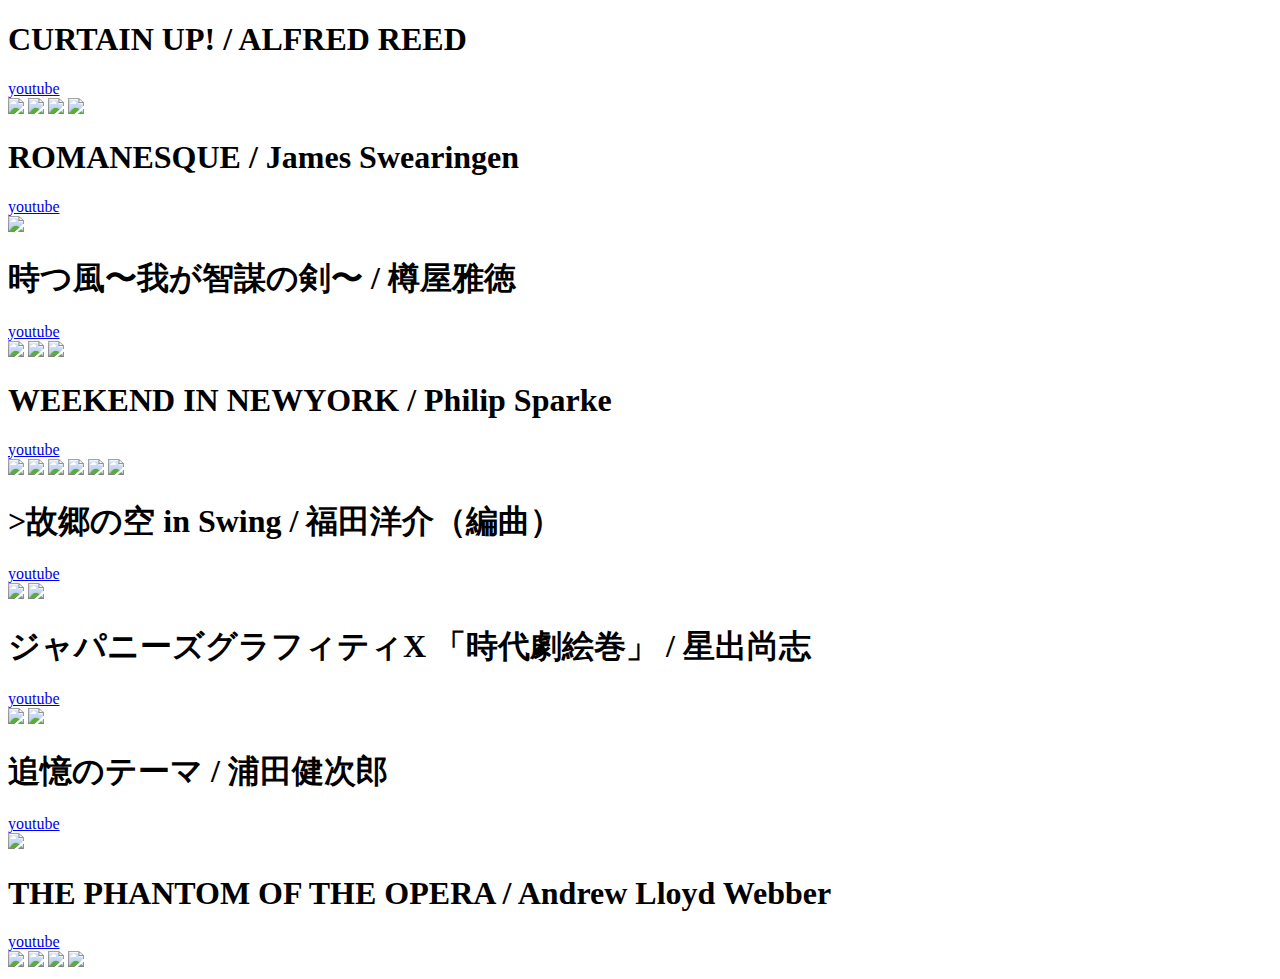
==== gakufu/gakufu.html @ e35a8d09 "add : html" ====
<!DOCTYPE html>
<html lang="ja">
<head>
    <meta charset="UTF-8">
    <meta http-equiv="X-UA-Compatible" content="IE=edge">
    <meta name="viewport" content="width=device-width, initial-scale=1.0">
    <title>Document</title>
</head>
<body>
    <div class="content">
        <h1>CURTAIN UP! / ALFRED REED</h1>
        <!-- リンクを入れる -->
        <a href="https://www.youtube.com/watch?v=FQrAMqXBtGA">youtube</a>
        <div onCopy="return false;">
            <img src="https://drive.google.com/uc?id=1fMuixIQhc3oCkrVFDS8zOlput4MLFPzL" width="80%" oncontextmenu="return false;">
            <img src="https://drive.google.com/uc?id=1yqXPE-e5O2YosrqFthnYWxlCVcW59mmB" width="80%" oncontextmenu="return false;">
            <img src="https://drive.google.com/uc?id=1bAl0zWrVTGJfRDHc6N1pmRGssi-4cyIB" width="80%" oncontextmenu="return false;">
            <img src="https://drive.google.com/uc?id=1ahUhS1D8Nwv_jUqTuh_Ikht9MrFdZVSP" width="80%" oncontextmenu="return false;">
        </div>
    </div>
    <div class="content">
        <h1>ROMANESQUE / James Swearingen</h1>
        <!-- リンクを入れる -->
        <a href="https://www.youtube.com/watch?v=Mh6Hmmg-EDs">youtube</a>
        <div onCopy="return false;">
            <img src="https://drive.google.com/uc?id=16KLLSF23gZalEuLO8z5ylhNjFKp1_0sU" width="80%" oncontextmenu="return false;">
        </div>
    </div>
    <div class="content">
        <h1>時つ風〜我が智謀の剣〜 / 樽屋雅徳</h1>
        <!-- リンクを入れる -->
        <a href="https://www.youtube.com/watch?v=gxVvZxQclL4">youtube</a>
        <div onCopy="return false;">
            <img src="https://drive.google.com/uc?id=1UhEhoKSLDZ9G4Q_QtjzCi2h556hYT8gF" width="80%" oncontextmenu="return false;">
            <img src="https://drive.google.com/uc?id=1f8INbX7M51ZiP43-a7p9mxJc55Ii6Opk" width="80%" oncontextmenu="return false;">
            <img src="https://drive.google.com/uc?id=1fg_lutEpr7DSfiupPd18syM8FJ2nyDus" width="80%" oncontextmenu="return false;">    
        </div>
    </div>
    <div class="content">
        <h1>WEEKEND IN NEWYORK / Philip Sparke</h1>
        <!-- リンクを入れる -->
        <a href="https://www.youtube.com/watch?v=sAbX6uvyVP8">youtube</a>
        <div onCopy="return false;">
            <img src="https://drive.google.com/uc?id=1DUiIjK53BsHUsrpxz59hwswyAn_d7hLz" width="80%" oncontextmenu="return false;">
            <img src="https://drive.google.com/uc?id=1Uj75dctQmpLRXRw2gqJJQdalHQgqs6Su" width="80%" oncontextmenu="return false;">
            <img src="https://drive.google.com/uc?id=1az1O4yftXNLVPbl2yneJ1EQQu1mdPtaE" width="80%" oncontextmenu="return false;">
            <img src="https://drive.google.com/uc?id=1ndgs-KVM3MNxdO08pfaxptFLEYrhJIiG" width="80%" oncontextmenu="return false;">
            <img src="https://drive.google.com/uc?id=1uVWG9xaF_IqhHl9lRO6rM7BunC2Xg636" width="80%" oncontextmenu="return false;">
            <img src="https://drive.google.com/uc?id=1wT9l7cPFsJq5miWefdTC4Rz0qzLaxtgF" width="80%" oncontextmenu="return false;">
        </div>
    </div>
    <div class="content">
        <h1>>故郷の空 in Swing / 福田洋介（編曲）</h1>
        <!-- リンクを入れる -->
        <a href="https://www.youtube.com/watch?v=t1-2rVHHEiQ">youtube</a>
        <div onCopy="return false;">
            <img src="https://drive.google.com/uc?id=1aE12kUer2eGTFeAs7_6rEEzKben-Pagq" width="80%" oncontextmenu="return false;">
            <img src="https://drive.google.com/uc?id=1ufRdqohydSrVodtlnDrrK0Q87hj1MYpl" width="80%" oncontextmenu="return false;">
        </div>
    </div>
    <div class="content">
        <h1>ジャパニーズグラフィティX 「時代劇絵巻」 / 星出尚志</h1>
        <!-- リンクを入れる -->
        <a href="https://www.youtube.com/watch?v=CSgPlagB2Ac">youtube</a>
        <div onCopy="return false;">
            <img src="https://drive.google.com/uc?id=1M0r0OGO2aiQW8RUJNPY8kUgzOOucHagO" width="80%" oncontextmenu="return false;">
            <img src="https://drive.google.com/uc?id=1d_VhxbSYqN14xO77tqrzn4qTboIxbtDD" width="80%" oncontextmenu="return false;">
        </div>
    </div>
    <div class="content">
        <h1>追憶のテーマ / 浦田健次郎</h1>
        <!-- リンクを入れる -->
        <a href="https://www.youtube.com/watch?v=K29zsqy2-k4">youtube</a>
        <div onCopy="return false;">
            <img src="https://drive.google.com/uc?id=1acLB546y-wudMqMUOx5Lo1MF_-264MGC" width="80%" oncontextmenu="return false;">
        </div>
    </div>
    <div class="content">
        <h1>THE PHANTOM OF THE OPERA / Andrew Lloyd Webber</h1>
        <!-- リンクを入れる -->
        <a href="https://www.youtube.com/watch?v=0XY-S-wy0lM">youtube</a>
        <div onCopy="return false;">
            <img src="https://drive.google.com/uc?id=1NOBxzuJgaSny0nYox0T4W2QQ1kpLbcaO" width="80%" oncontextmenu="return false;">
            <img src="https://drive.google.com/uc?id=17qECnqUulwvjWV81SCyGdwOtnOUnZHGa" width="80%" oncontextmenu="return false;">
            <img src="https://drive.google.com/uc?id=1SzeveujKRY9sk0Fr497w54LrtGAKfrt0" width="80%" oncontextmenu="return false;">
            <img src="https://drive.google.com/uc?id=1mrorLAC-sVrZOMDWd8K29QVvdLZIO9ni" width="80%" oncontextmenu="return false;">
        </div>
    </div>
</body>
</html>
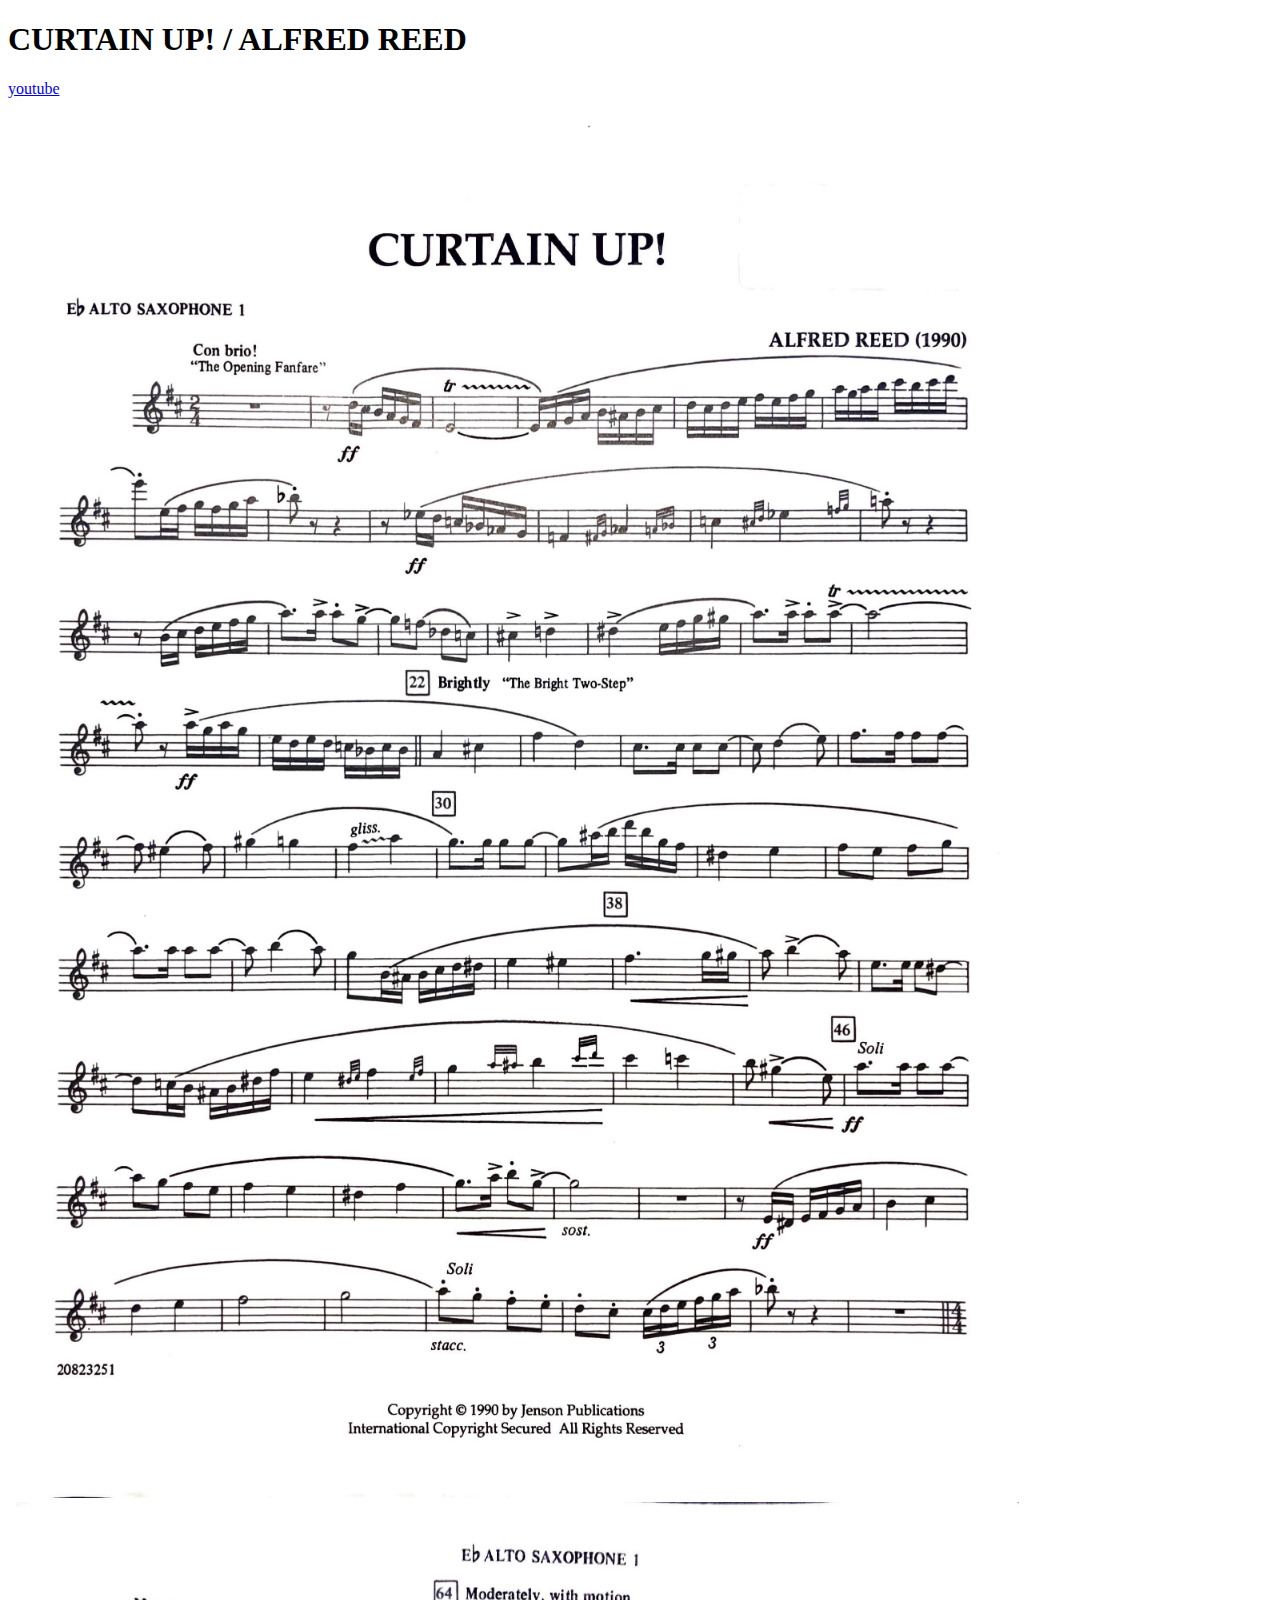
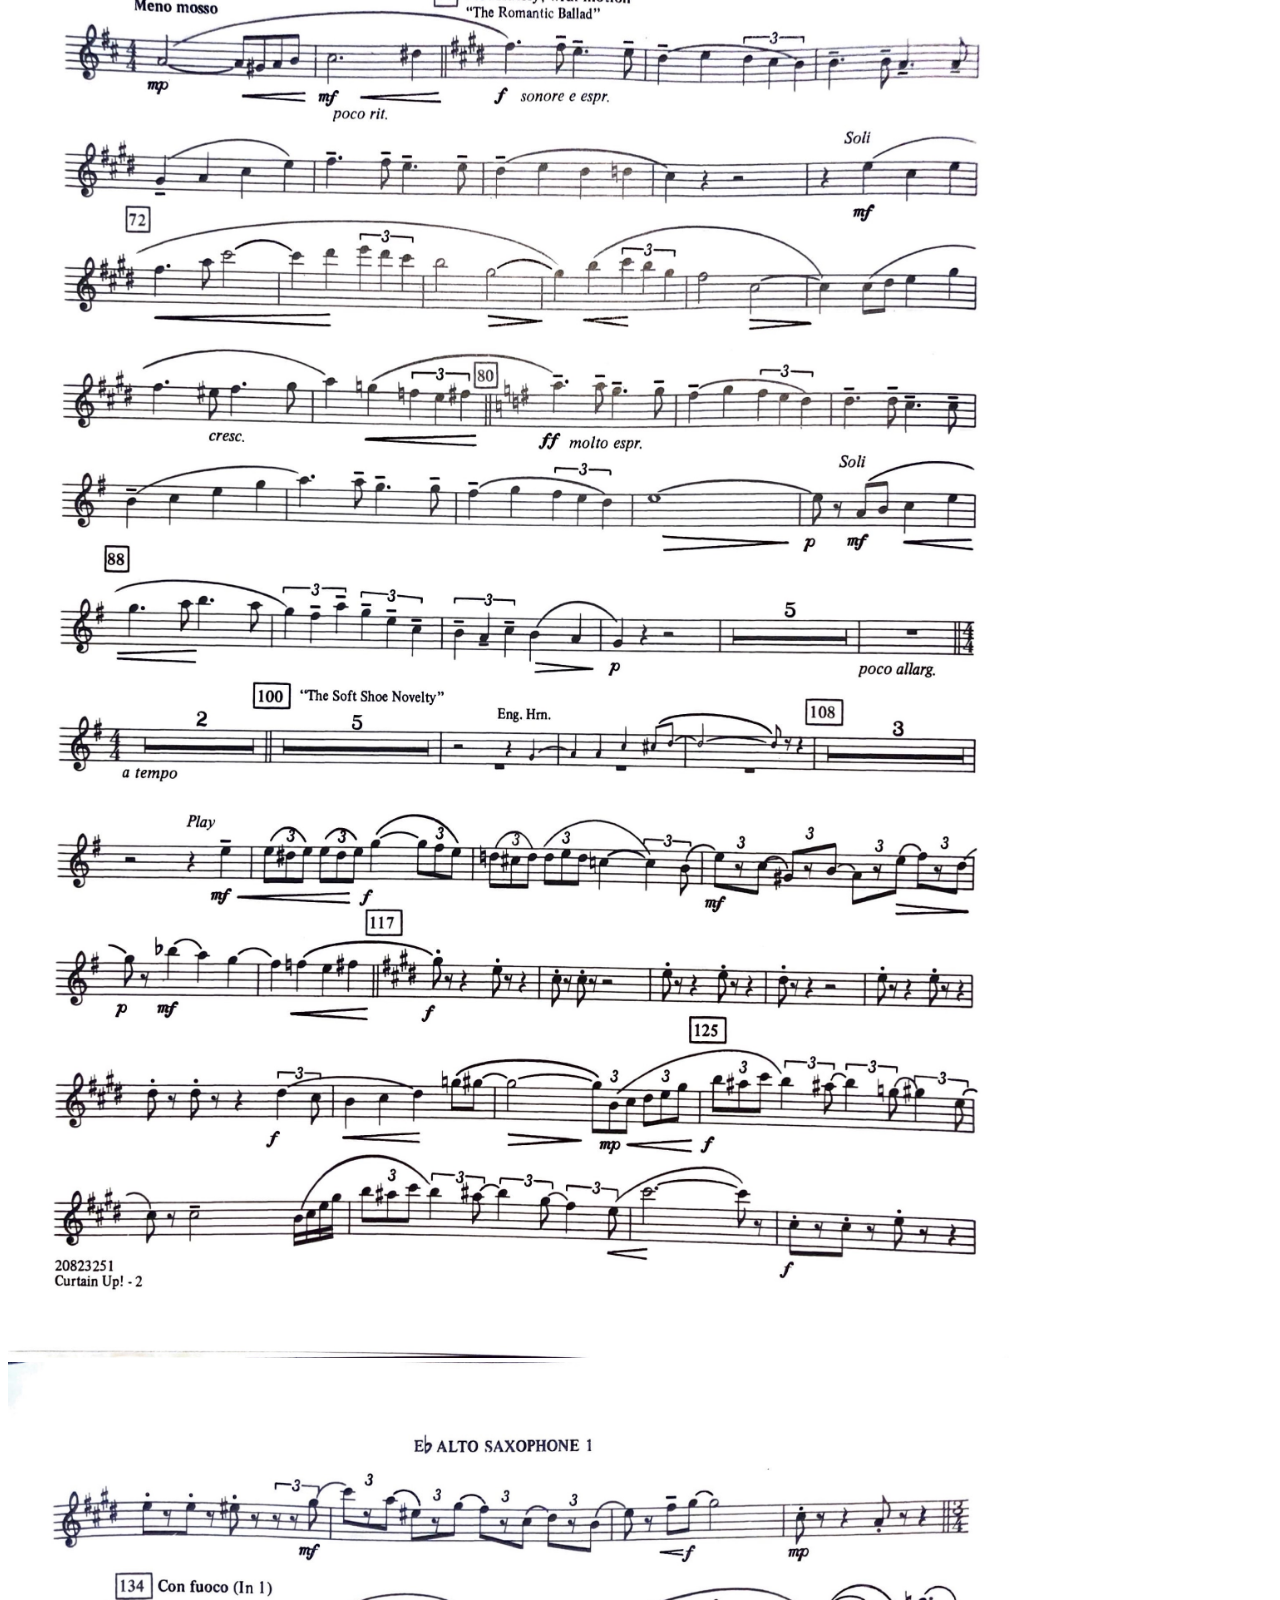
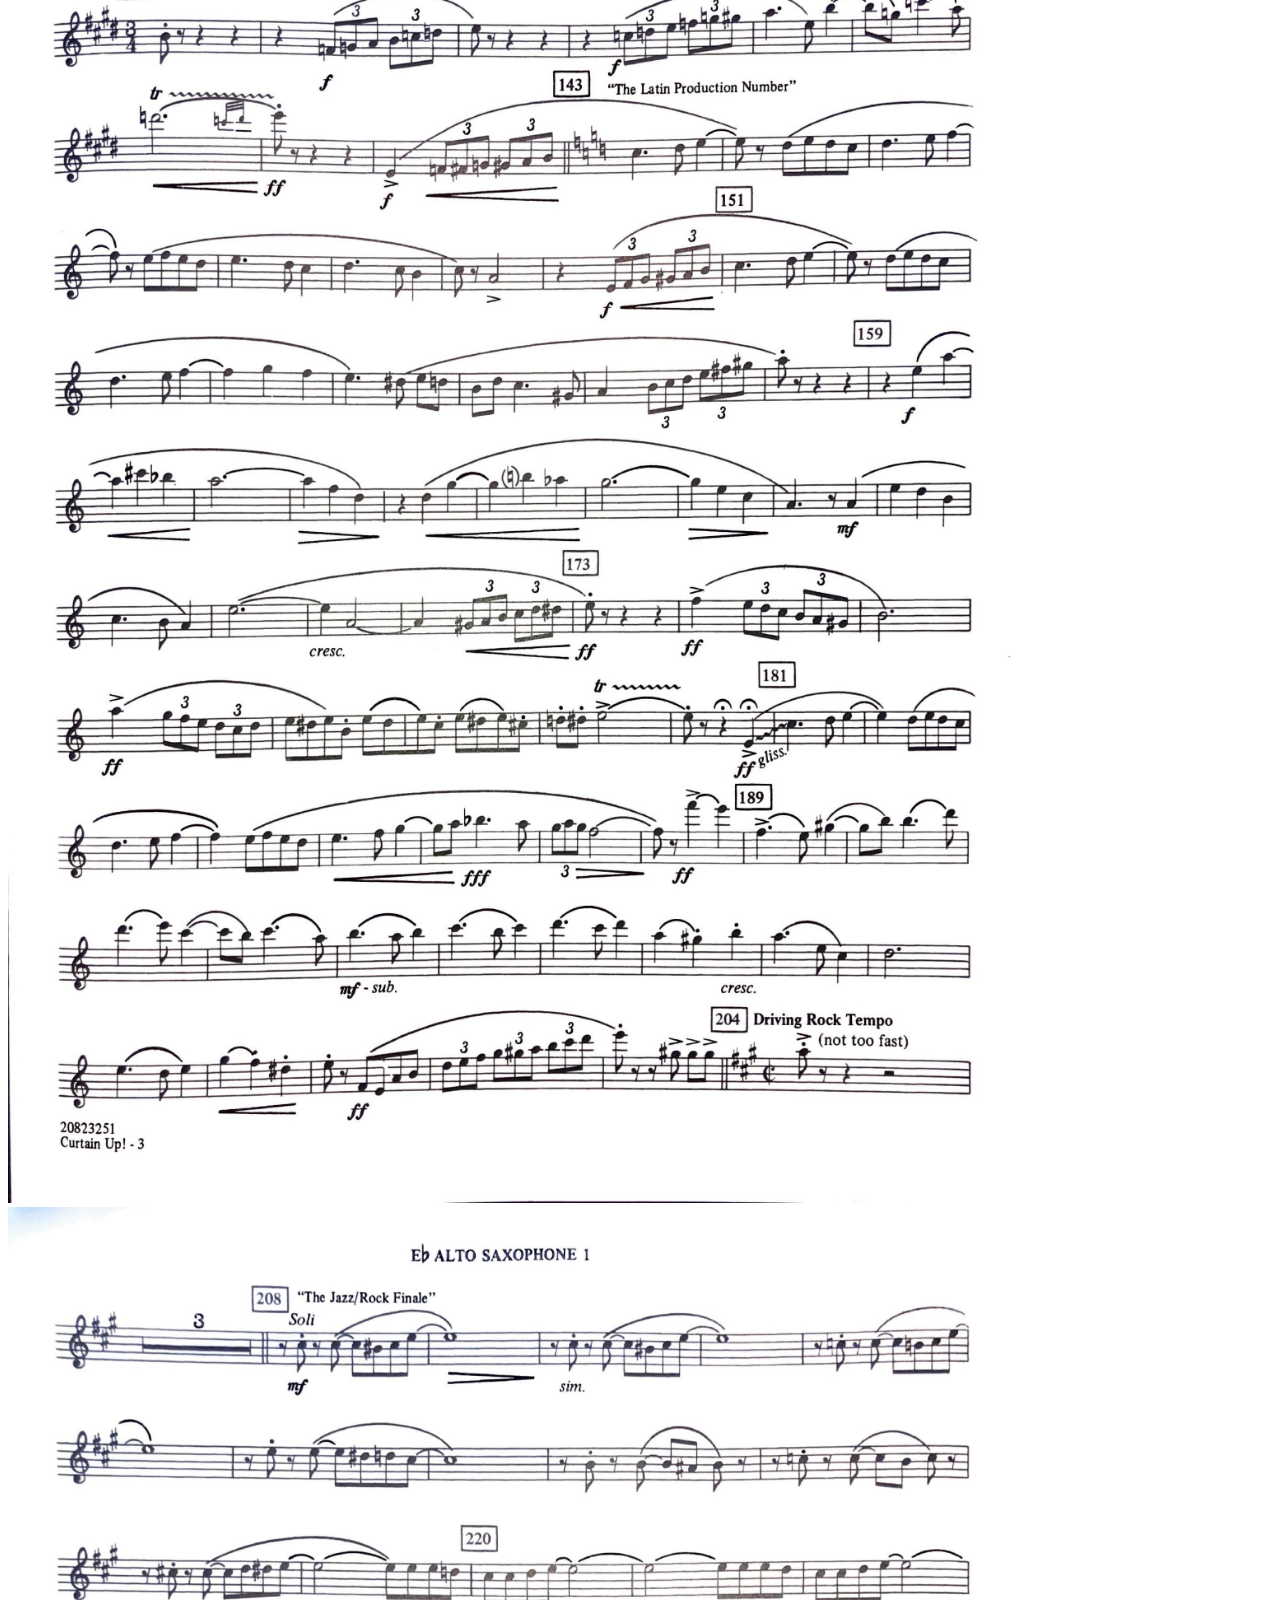
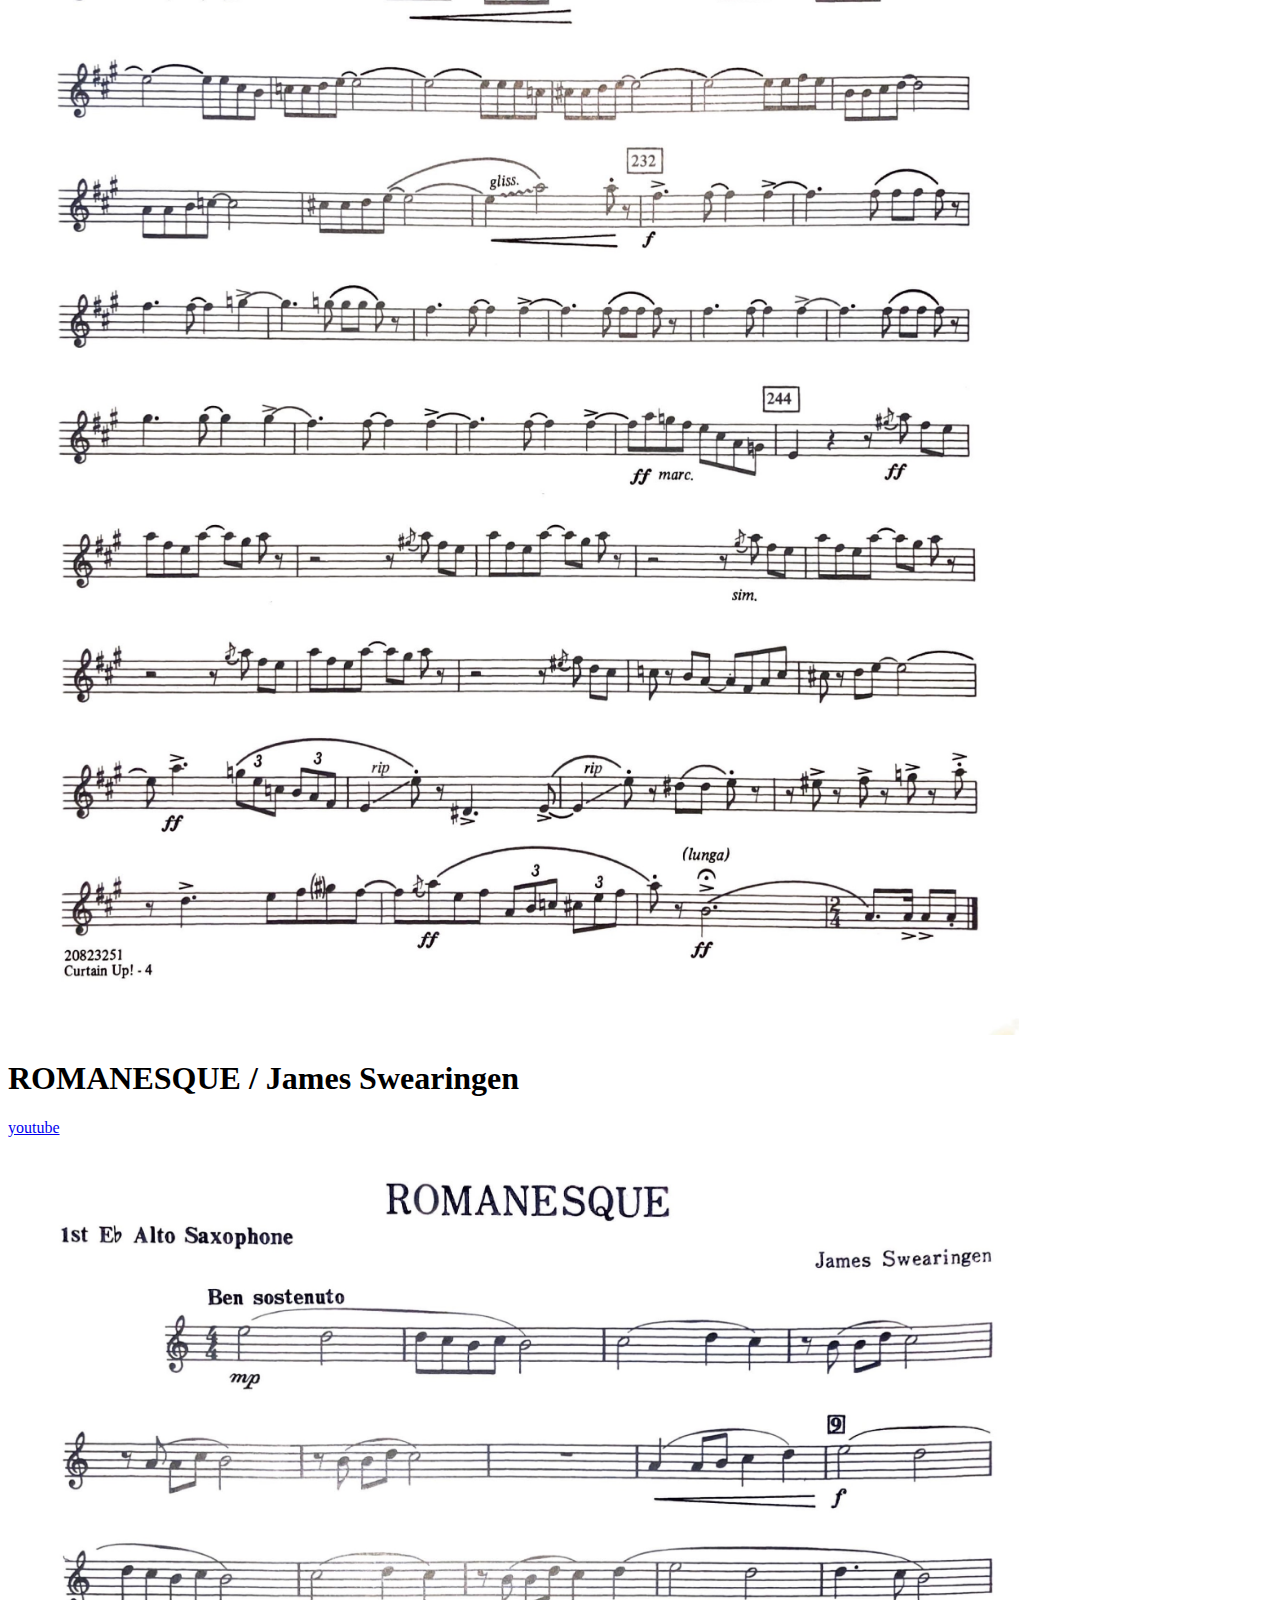
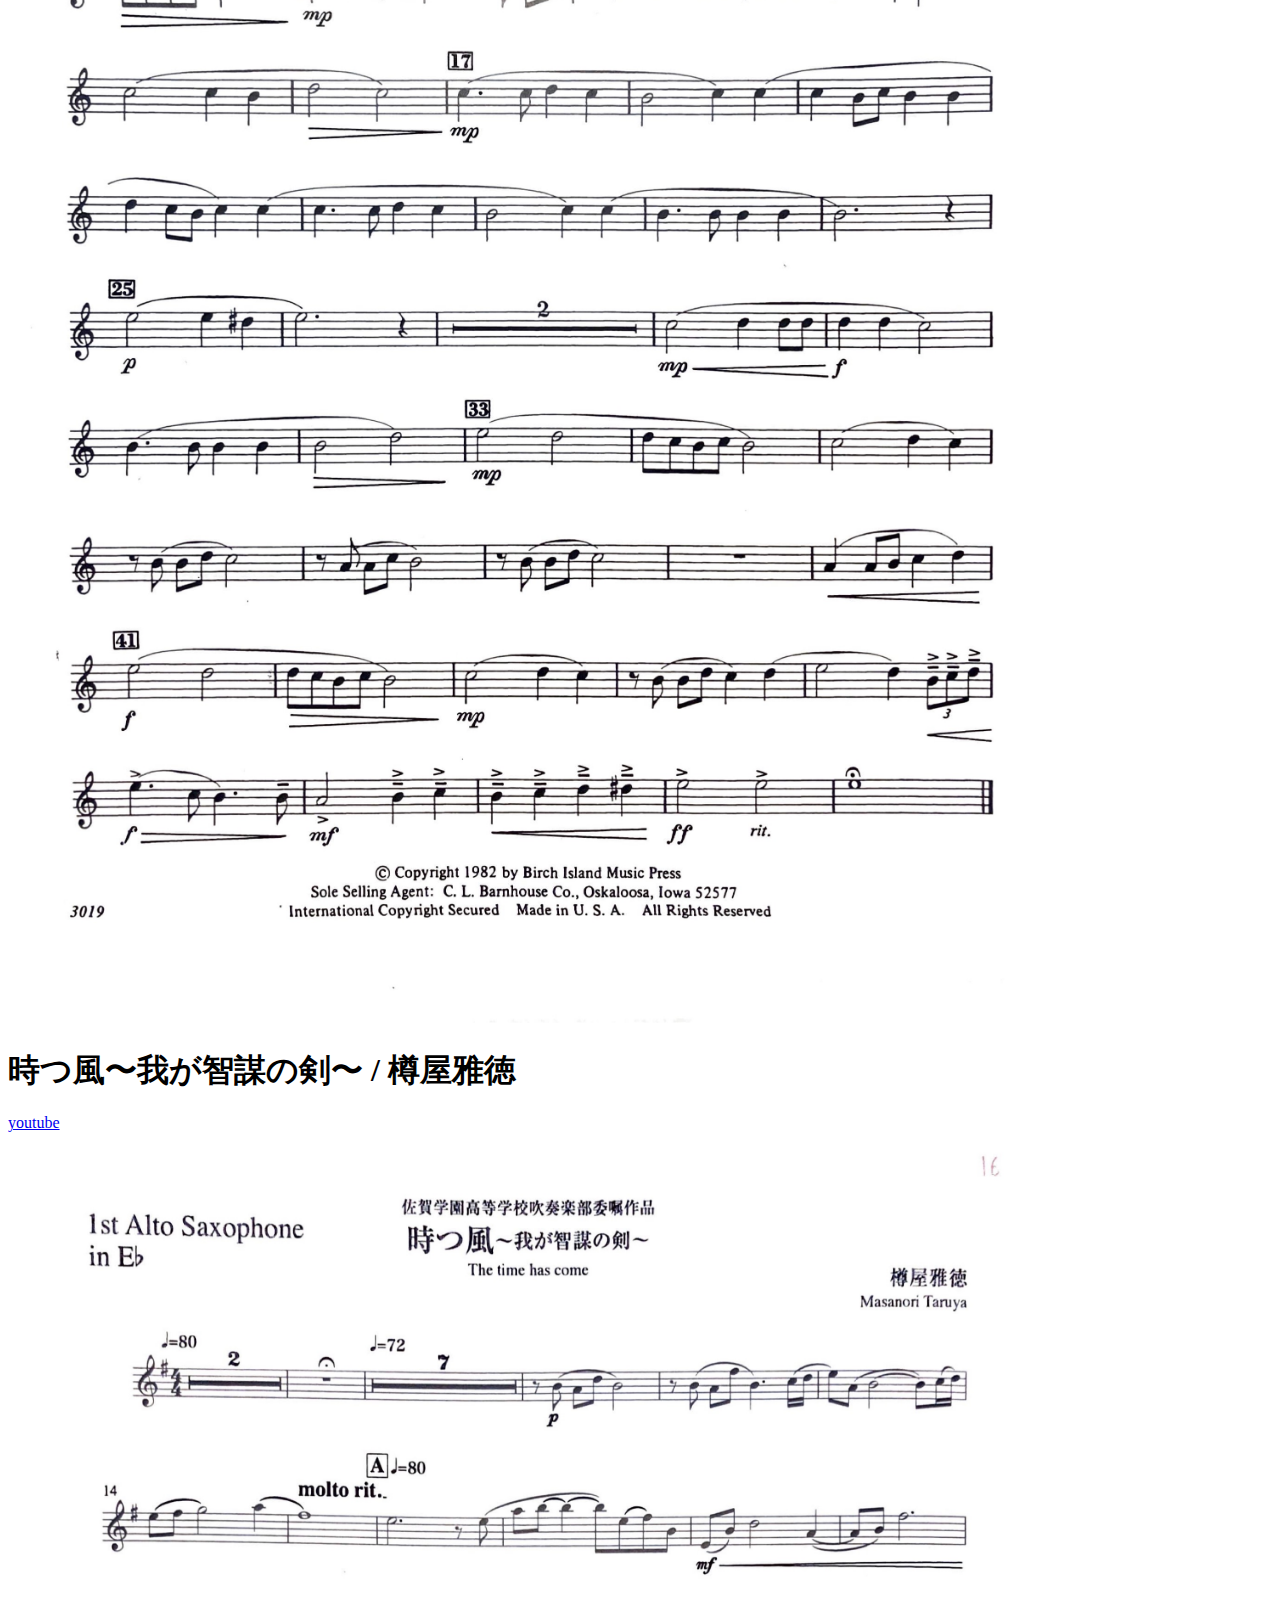
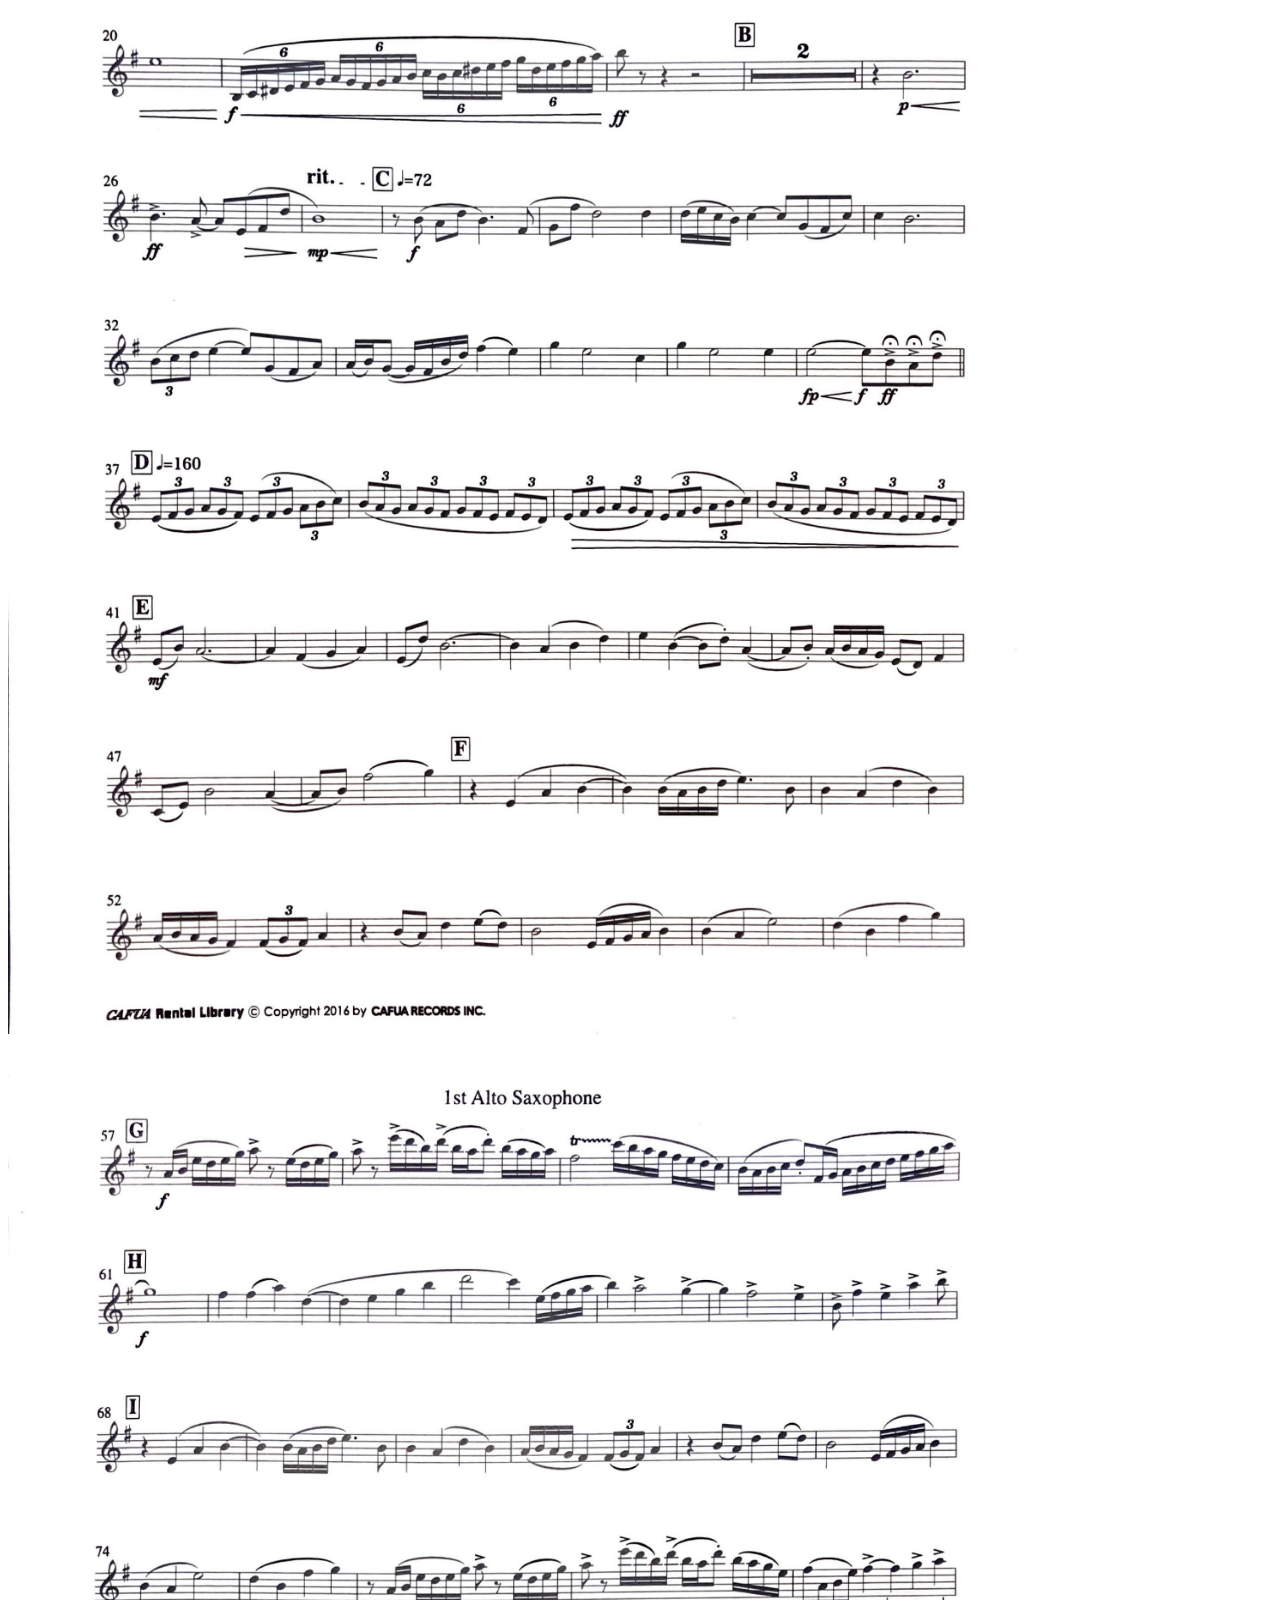
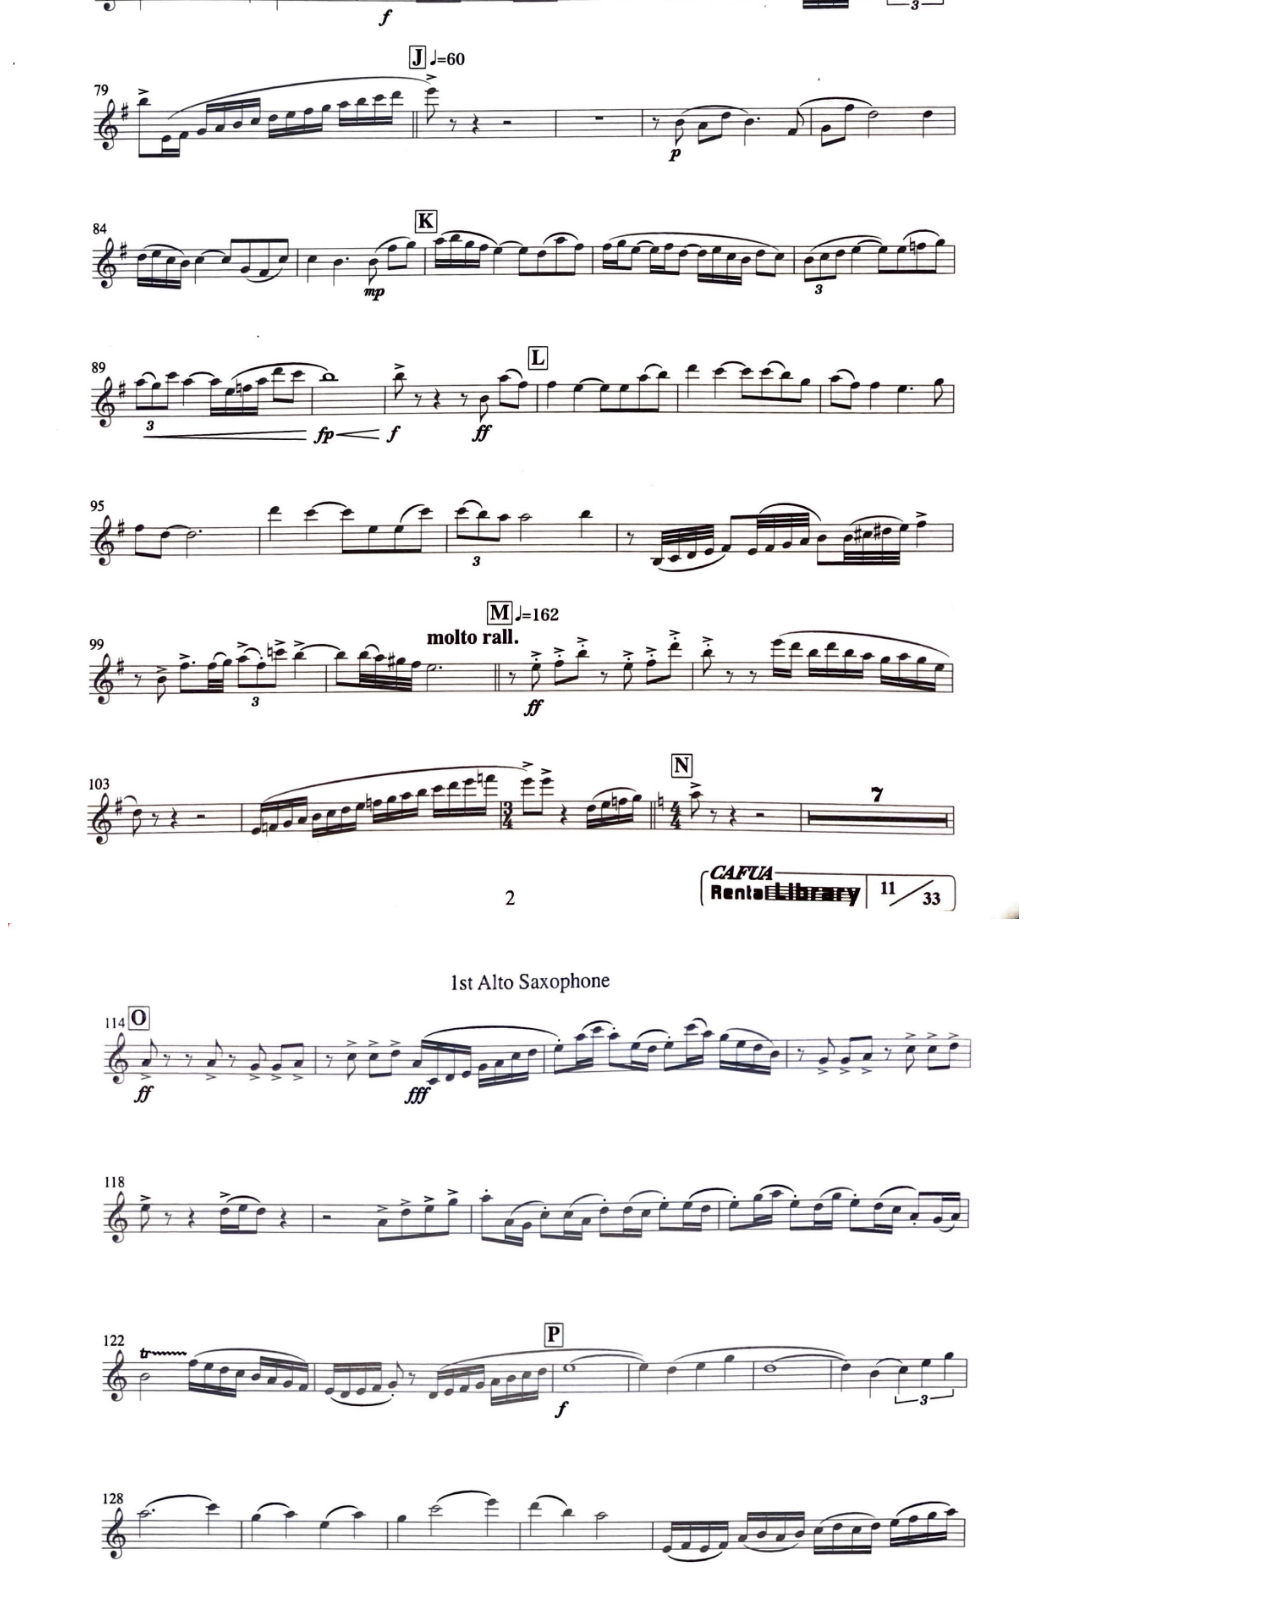
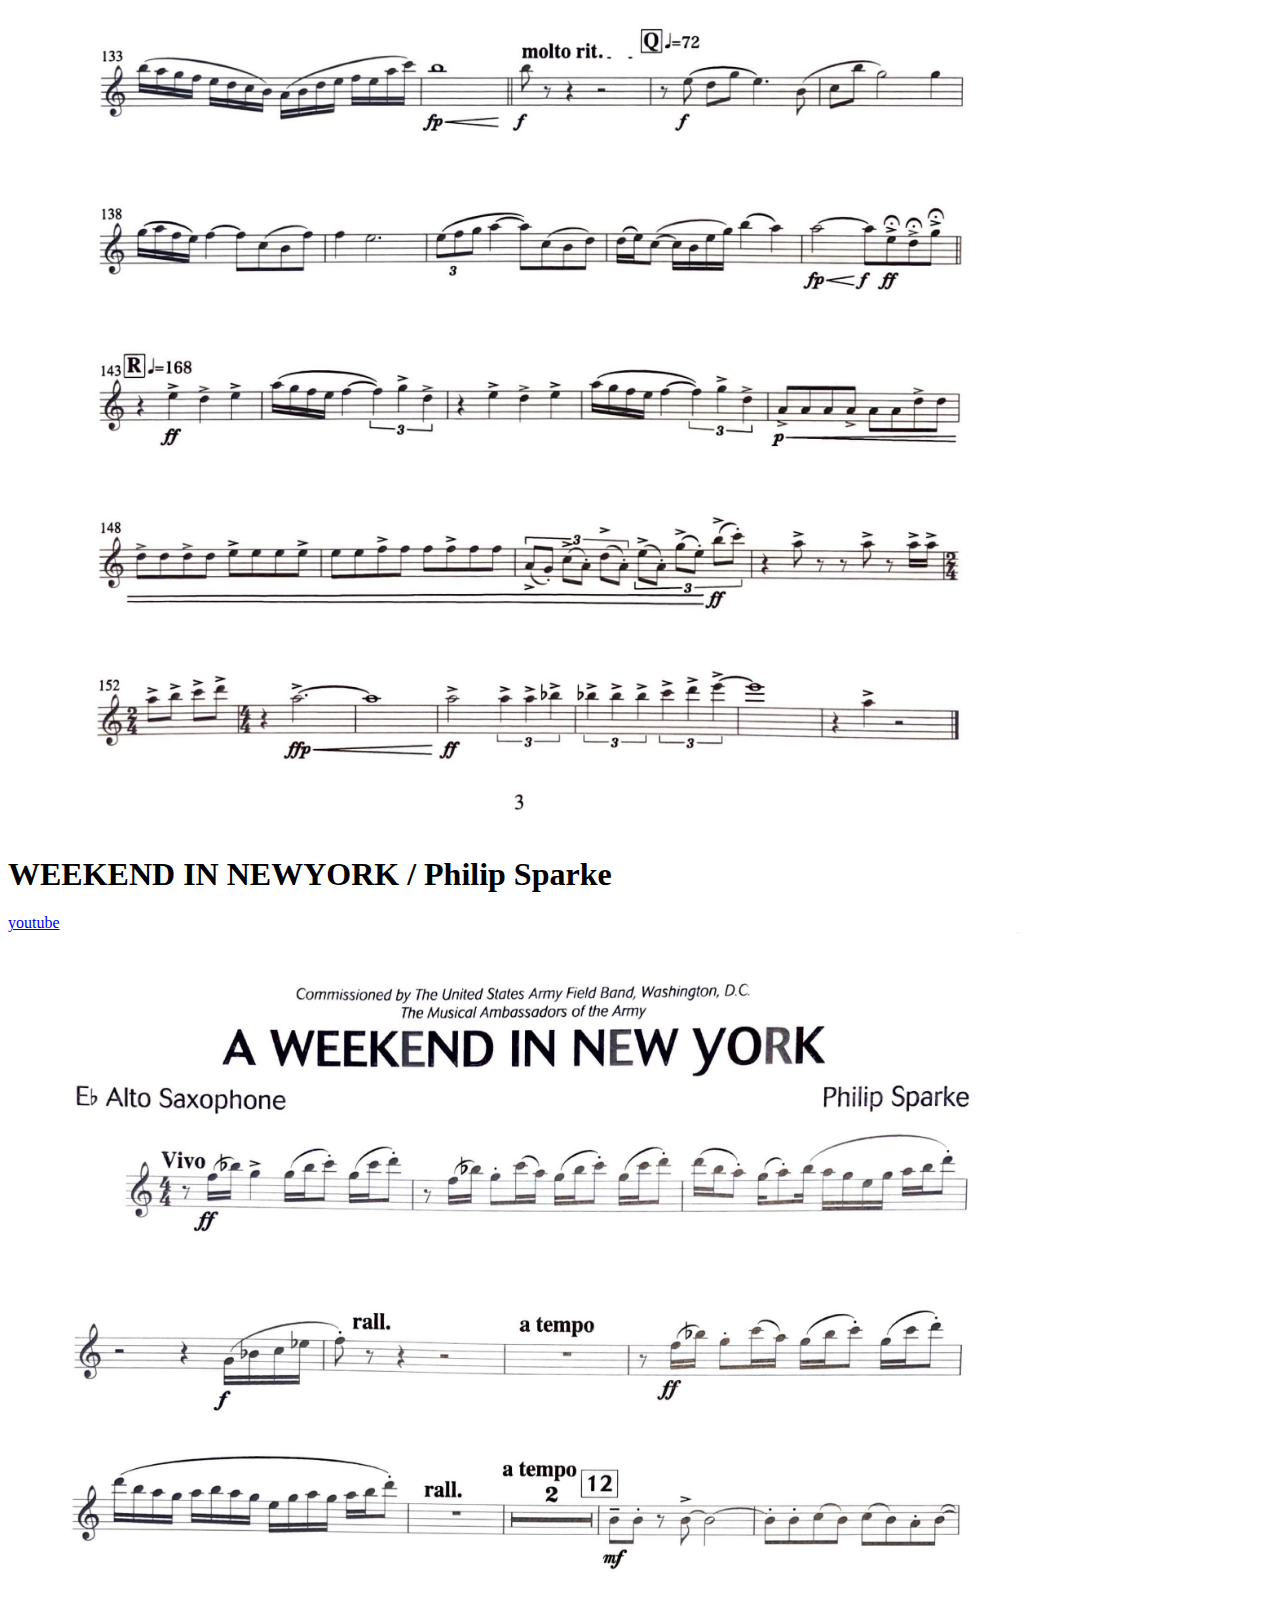
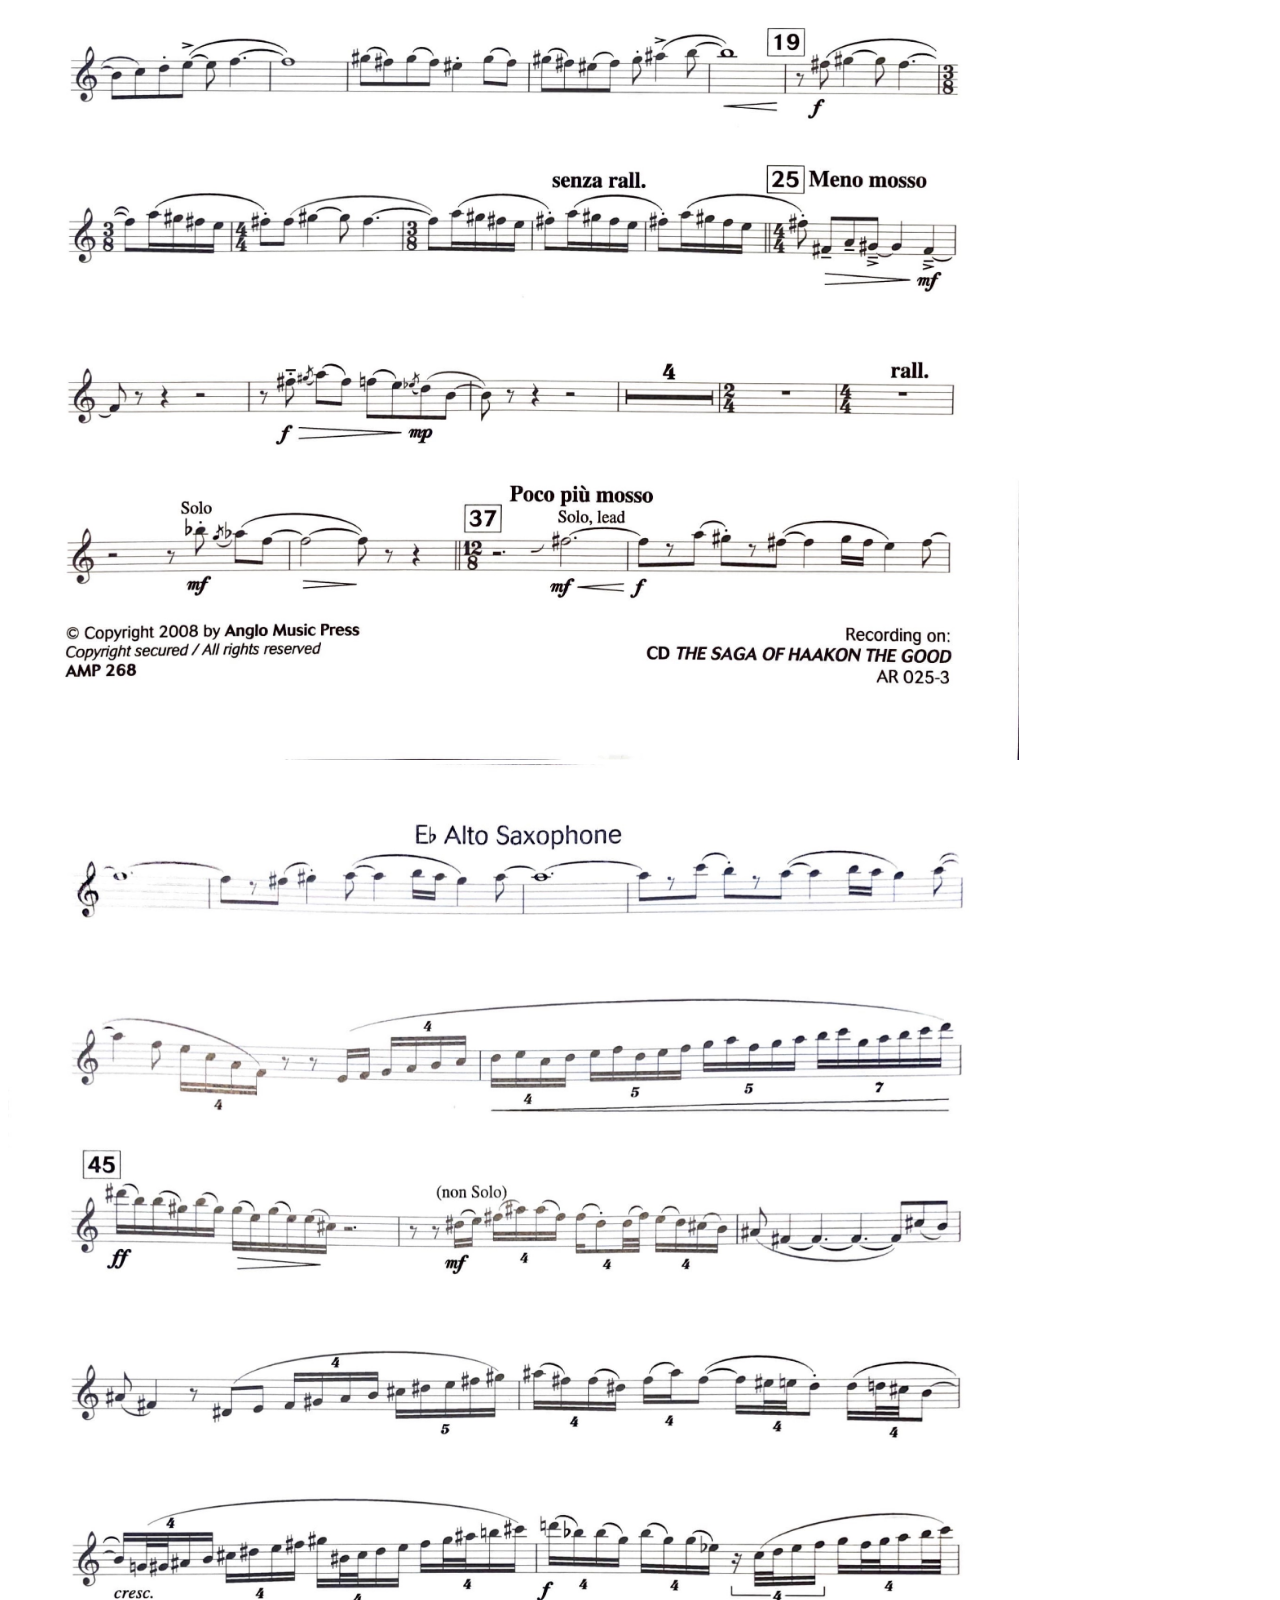
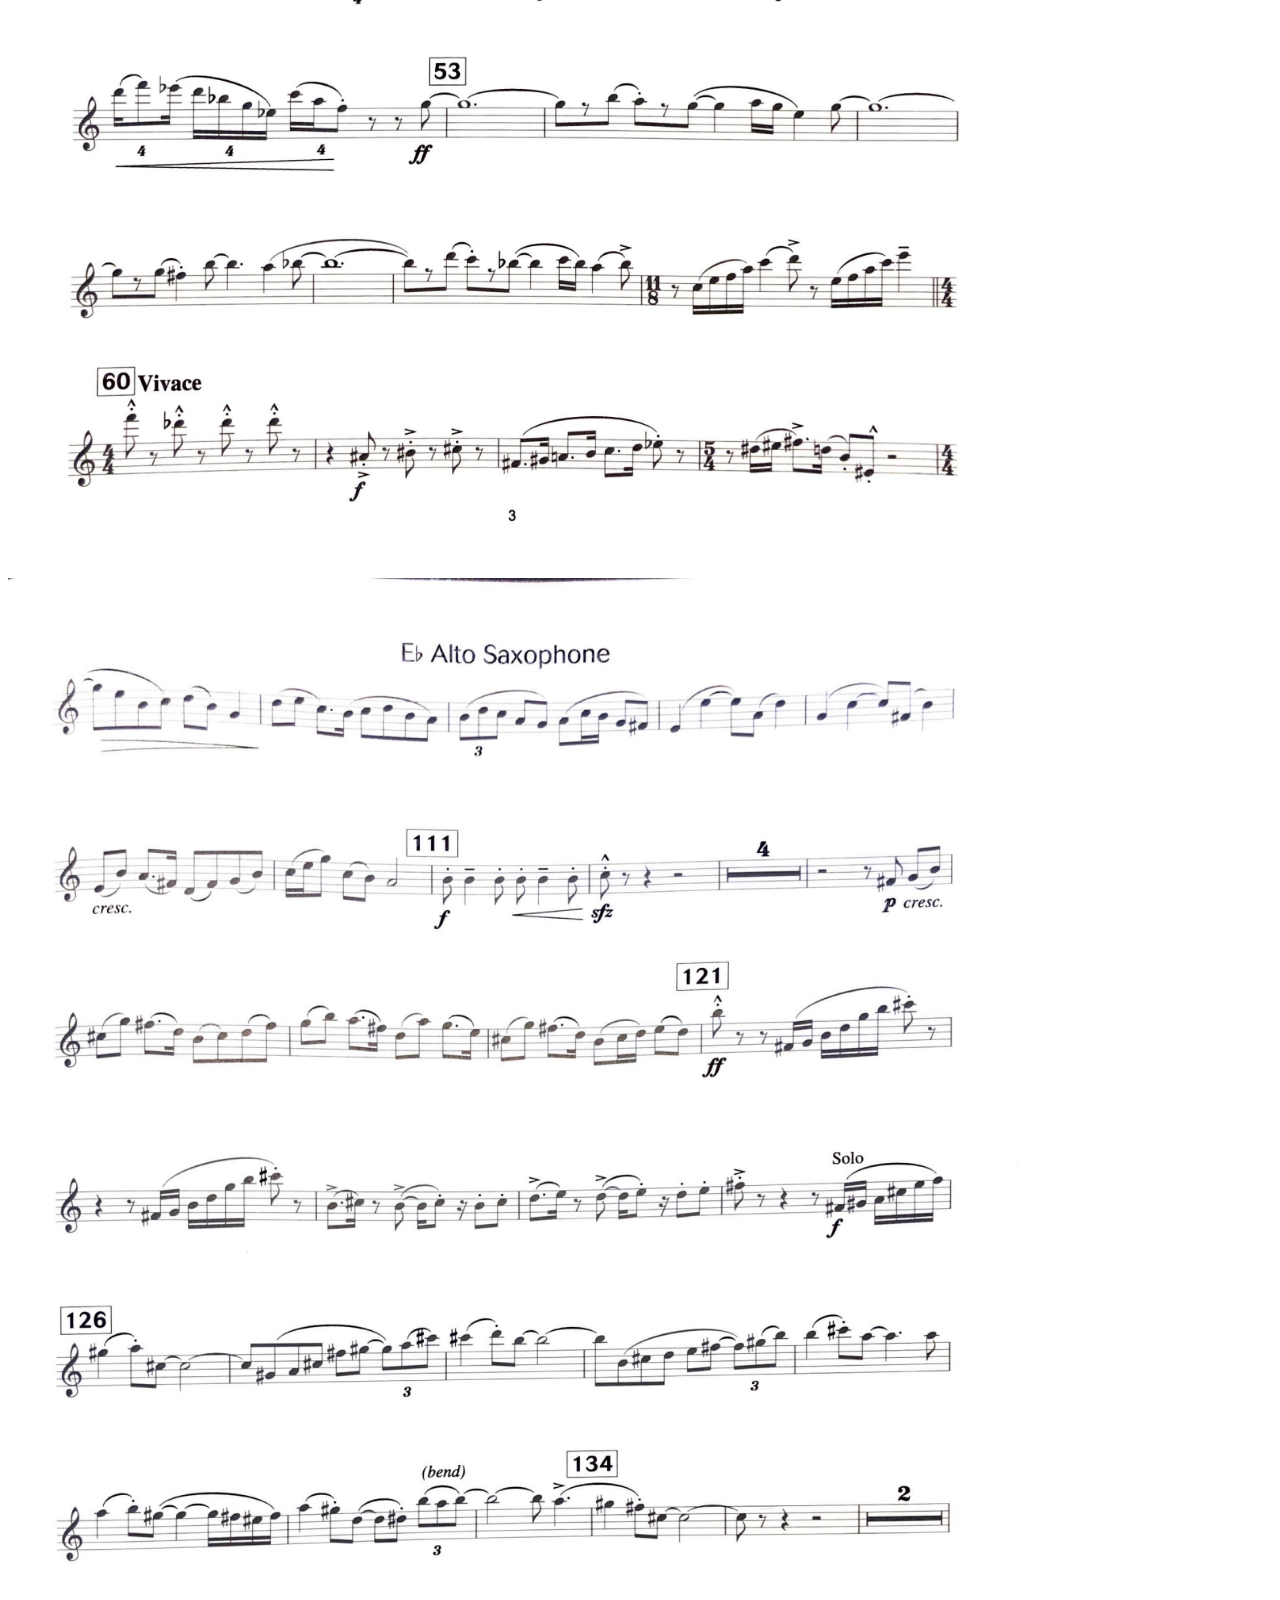
==== commit ddfa86f6: "fix : img local" ====
--- a/gakufu/gakufu.html
+++ b/gakufu/gakufu.html
@@ -4,18 +4,19 @@
     <meta charset="UTF-8">
     <meta http-equiv="X-UA-Compatible" content="IE=edge">
     <meta name="viewport" content="width=device-width, initial-scale=1.0">
+    <link href="style.css" rel="stylesheet" type="text/css" media="all">
     <title>Document</title>
 </head>
-<body>
+<body onCopy="return false;">
     <div class="content">
         <h1>CURTAIN UP! / ALFRED REED</h1>
         <!-- リンクを入れる -->
         <a href="https://www.youtube.com/watch?v=FQrAMqXBtGA">youtube</a>
         <div onCopy="return false;">
-            <img src="https://drive.google.com/uc?id=1fMuixIQhc3oCkrVFDS8zOlput4MLFPzL" width="80%" oncontextmenu="return false;">
-            <img src="https://drive.google.com/uc?id=1yqXPE-e5O2YosrqFthnYWxlCVcW59mmB" width="80%" oncontextmenu="return false;">
-            <img src="https://drive.google.com/uc?id=1bAl0zWrVTGJfRDHc6N1pmRGssi-4cyIB" width="80%" oncontextmenu="return false;">
-            <img src="https://drive.google.com/uc?id=1ahUhS1D8Nwv_jUqTuh_Ikht9MrFdZVSP" width="80%" oncontextmenu="return false;">
+            <img src="/gakufu/img/curtain_up_1.JPG" width="80%" oncontextmenu="return false;">
+            <img src="/gakufu/img/curtain_up_2.JPG" width="80%" oncontextmenu="return false;">
+            <img src="/gakufu/img/curtain_up_3.JPG" width="80%" oncontextmenu="return false;">
+            <img src="/gakufu/img/curtain_up_4.JPG" width="80%" oncontextmenu="return false;">
         </div>
     </div>
     <div class="content">
@@ -23,7 +24,7 @@
         <!-- リンクを入れる -->
         <a href="https://www.youtube.com/watch?v=Mh6Hmmg-EDs">youtube</a>
         <div onCopy="return false;">
-            <img src="https://drive.google.com/uc?id=16KLLSF23gZalEuLO8z5ylhNjFKp1_0sU" width="80%" oncontextmenu="return false;">
+            <img src="/gakufu/img/romanesque.JPG" width="80%" oncontextmenu="return false;">
         </div>
     </div>
     <div class="content">
@@ -31,9 +32,9 @@
         <!-- リンクを入れる -->
         <a href="https://www.youtube.com/watch?v=gxVvZxQclL4">youtube</a>
         <div onCopy="return false;">
-            <img src="https://drive.google.com/uc?id=1UhEhoKSLDZ9G4Q_QtjzCi2h556hYT8gF" width="80%" oncontextmenu="return false;">
-            <img src="https://drive.google.com/uc?id=1f8INbX7M51ZiP43-a7p9mxJc55Ii6Opk" width="80%" oncontextmenu="return false;">
-            <img src="https://drive.google.com/uc?id=1fg_lutEpr7DSfiupPd18syM8FJ2nyDus" width="80%" oncontextmenu="return false;">    
+            <img src="/gakufu/img/tokitukaze_1.JPG" width="80%" oncontextmenu="return false;">
+            <img src="/gakufu/img/tokitukaze_2.JPG" width="80%" oncontextmenu="return false;">
+            <img src="/gakufu/img/tokitukaze_3.JPG" width="80%" oncontextmenu="return false;">
         </div>
     </div>
     <div class="content">
@@ -41,12 +42,12 @@
         <!-- リンクを入れる -->
         <a href="https://www.youtube.com/watch?v=sAbX6uvyVP8">youtube</a>
         <div onCopy="return false;">
-            <img src="https://drive.google.com/uc?id=1DUiIjK53BsHUsrpxz59hwswyAn_d7hLz" width="80%" oncontextmenu="return false;">
-            <img src="https://drive.google.com/uc?id=1Uj75dctQmpLRXRw2gqJJQdalHQgqs6Su" width="80%" oncontextmenu="return false;">
-            <img src="https://drive.google.com/uc?id=1az1O4yftXNLVPbl2yneJ1EQQu1mdPtaE" width="80%" oncontextmenu="return false;">
-            <img src="https://drive.google.com/uc?id=1ndgs-KVM3MNxdO08pfaxptFLEYrhJIiG" width="80%" oncontextmenu="return false;">
-            <img src="https://drive.google.com/uc?id=1uVWG9xaF_IqhHl9lRO6rM7BunC2Xg636" width="80%" oncontextmenu="return false;">
-            <img src="https://drive.google.com/uc?id=1wT9l7cPFsJq5miWefdTC4Rz0qzLaxtgF" width="80%" oncontextmenu="return false;">
+            <img src="/gakufu/img/weekend_1.JPG" width="80%" oncontextmenu="return false;">
+            <img src="/gakufu/img/weekend_2.JPG" width="80%" oncontextmenu="return false;">
+            <img src="/gakufu/img/weekend_3.JPG" width="80%" oncontextmenu="return false;">
+            <img src="/gakufu/img/weekend_4.JPG" width="80%" oncontextmenu="return false;">
+            <img src="/gakufu/img/weekend_5.JPG" width="80%" oncontextmenu="return false;">
+            <img src="/gakufu/img/weekend_6.JPG" width="80%" oncontextmenu="return false;">
         </div>
     </div>
     <div class="content">
@@ -54,8 +55,8 @@
         <!-- リンクを入れる -->
         <a href="https://www.youtube.com/watch?v=t1-2rVHHEiQ">youtube</a>
         <div onCopy="return false;">
-            <img src="https://drive.google.com/uc?id=1aE12kUer2eGTFeAs7_6rEEzKben-Pagq" width="80%" oncontextmenu="return false;">
-            <img src="https://drive.google.com/uc?id=1ufRdqohydSrVodtlnDrrK0Q87hj1MYpl" width="80%" oncontextmenu="return false;">
+            <img src="/gakufu/img/kokyounosora_1.JPG" width="80%" oncontextmenu="return false;">
+            <img src="/gakufu/img/kokyounosora_2.JPG" width="80%" oncontextmenu="return false;">
         </div>
     </div>
     <div class="content">
@@ -63,8 +64,8 @@
         <!-- リンクを入れる -->
         <a href="https://www.youtube.com/watch?v=CSgPlagB2Ac">youtube</a>
         <div onCopy="return false;">
-            <img src="https://drive.google.com/uc?id=1M0r0OGO2aiQW8RUJNPY8kUgzOOucHagO" width="80%" oncontextmenu="return false;">
-            <img src="https://drive.google.com/uc?id=1d_VhxbSYqN14xO77tqrzn4qTboIxbtDD" width="80%" oncontextmenu="return false;">
+            <img src="/gakufu/img/japagra_1.JPG" width="80%" oncontextmenu="return false;">
+            <img src="/gakufu/img/japagra_2.JPG" width="80%" oncontextmenu="return false;">
         </div>
     </div>
     <div class="content">
@@ -72,7 +73,7 @@
         <!-- リンクを入れる -->
         <a href="https://www.youtube.com/watch?v=K29zsqy2-k4">youtube</a>
         <div onCopy="return false;">
-            <img src="https://drive.google.com/uc?id=1acLB546y-wudMqMUOx5Lo1MF_-264MGC" width="80%" oncontextmenu="return false;">
+            <img src="/gakufu/img/tuioku.JPG" width="80%" oncontextmenu="return false;">
         </div>
     </div>
     <div class="content">
@@ -80,10 +81,10 @@
         <!-- リンクを入れる -->
         <a href="https://www.youtube.com/watch?v=0XY-S-wy0lM">youtube</a>
         <div onCopy="return false;">
-            <img src="https://drive.google.com/uc?id=1NOBxzuJgaSny0nYox0T4W2QQ1kpLbcaO" width="80%" oncontextmenu="return false;">
-            <img src="https://drive.google.com/uc?id=17qECnqUulwvjWV81SCyGdwOtnOUnZHGa" width="80%" oncontextmenu="return false;">
-            <img src="https://drive.google.com/uc?id=1SzeveujKRY9sk0Fr497w54LrtGAKfrt0" width="80%" oncontextmenu="return false;">
-            <img src="https://drive.google.com/uc?id=1mrorLAC-sVrZOMDWd8K29QVvdLZIO9ni" width="80%" oncontextmenu="return false;">
+            <img src="/gakufu/img/operaza_1.JPG" width="80%" oncontextmenu="return false;">
+            <img src="/gakufu/img/operaza_2.JPG" width="80%" oncontextmenu="return false;">
+            <img src="/gakufu/img/operaza_3.JPG" width="80%" oncontextmenu="return false;">
+            <img src="/gakufu/img/operaza_4.JPG" width="80%" oncontextmenu="return false;">
         </div>
     </div>
 </body>
--- a/gakufu/style.css
+++ b/gakufu/style.css
@@ -0,0 +1,4 @@
+img {
+    pointer-events: none;
+}
+
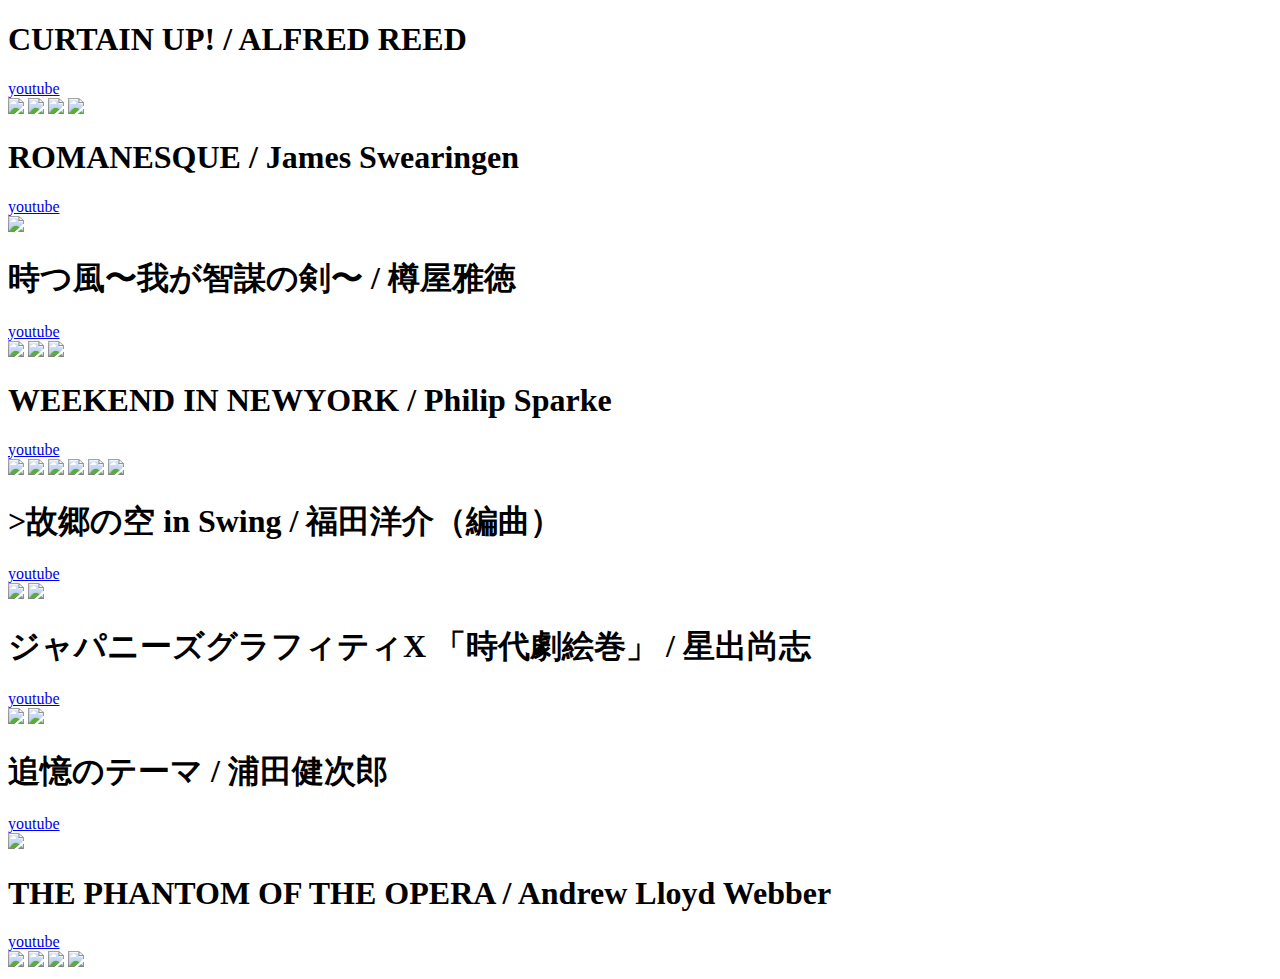
==== commit 602455f6: "fix : img path" ====
--- a/gakufu/gakufu.html
+++ b/gakufu/gakufu.html
@@ -13,10 +13,10 @@
         <!-- リンクを入れる -->
         <a href="https://www.youtube.com/watch?v=FQrAMqXBtGA">youtube</a>
         <div onCopy="return false;">
-            <img src="/gakufu/img/curtain_up_1.JPG" width="80%" oncontextmenu="return false;">
-            <img src="/gakufu/img/curtain_up_2.JPG" width="80%" oncontextmenu="return false;">
-            <img src="/gakufu/img/curtain_up_3.JPG" width="80%" oncontextmenu="return false;">
-            <img src="/gakufu/img/curtain_up_4.JPG" width="80%" oncontextmenu="return false;">
+            <img src="/img/curtain_up_1.JPG" width="80%" oncontextmenu="return false;">
+            <img src="/img/curtain_up_2.JPG" width="80%" oncontextmenu="return false;">
+            <img src="/img/curtain_up_3.JPG" width="80%" oncontextmenu="return false;">
+            <img src="/img/curtain_up_4.JPG" width="80%" oncontextmenu="return false;">
         </div>
     </div>
     <div class="content">
@@ -24,7 +24,7 @@
         <!-- リンクを入れる -->
         <a href="https://www.youtube.com/watch?v=Mh6Hmmg-EDs">youtube</a>
         <div onCopy="return false;">
-            <img src="/gakufu/img/romanesque.JPG" width="80%" oncontextmenu="return false;">
+            <img src="/img/romanesque.JPG" width="80%" oncontextmenu="return false;">
         </div>
     </div>
     <div class="content">
@@ -32,9 +32,9 @@
         <!-- リンクを入れる -->
         <a href="https://www.youtube.com/watch?v=gxVvZxQclL4">youtube</a>
         <div onCopy="return false;">
-            <img src="/gakufu/img/tokitukaze_1.JPG" width="80%" oncontextmenu="return false;">
-            <img src="/gakufu/img/tokitukaze_2.JPG" width="80%" oncontextmenu="return false;">
-            <img src="/gakufu/img/tokitukaze_3.JPG" width="80%" oncontextmenu="return false;">
+            <img src="/img/tokitukaze_1.JPG" width="80%" oncontextmenu="return false;">
+            <img src="/img/tokitukaze_2.JPG" width="80%" oncontextmenu="return false;">
+            <img src="/img/tokitukaze_3.JPG" width="80%" oncontextmenu="return false;">
         </div>
     </div>
     <div class="content">
@@ -42,12 +42,12 @@
         <!-- リンクを入れる -->
         <a href="https://www.youtube.com/watch?v=sAbX6uvyVP8">youtube</a>
         <div onCopy="return false;">
-            <img src="/gakufu/img/weekend_1.JPG" width="80%" oncontextmenu="return false;">
-            <img src="/gakufu/img/weekend_2.JPG" width="80%" oncontextmenu="return false;">
-            <img src="/gakufu/img/weekend_3.JPG" width="80%" oncontextmenu="return false;">
-            <img src="/gakufu/img/weekend_4.JPG" width="80%" oncontextmenu="return false;">
-            <img src="/gakufu/img/weekend_5.JPG" width="80%" oncontextmenu="return false;">
-            <img src="/gakufu/img/weekend_6.JPG" width="80%" oncontextmenu="return false;">
+            <img src="/img/weekend_1.JPG" width="80%" oncontextmenu="return false;">
+            <img src="/img/weekend_2.JPG" width="80%" oncontextmenu="return false;">
+            <img src="/img/weekend_3.JPG" width="80%" oncontextmenu="return false;">
+            <img src="/img/weekend_4.JPG" width="80%" oncontextmenu="return false;">
+            <img src="/img/weekend_5.JPG" width="80%" oncontextmenu="return false;">
+            <img src="/img/weekend_6.JPG" width="80%" oncontextmenu="return false;">
         </div>
     </div>
     <div class="content">
@@ -55,8 +55,8 @@
         <!-- リンクを入れる -->
         <a href="https://www.youtube.com/watch?v=t1-2rVHHEiQ">youtube</a>
         <div onCopy="return false;">
-            <img src="/gakufu/img/kokyounosora_1.JPG" width="80%" oncontextmenu="return false;">
-            <img src="/gakufu/img/kokyounosora_2.JPG" width="80%" oncontextmenu="return false;">
+            <img src="/img/kokyounosora_1.JPG" width="80%" oncontextmenu="return false;">
+            <img src="/img/kokyounosora_2.JPG" width="80%" oncontextmenu="return false;">
         </div>
     </div>
     <div class="content">
@@ -64,8 +64,8 @@
         <!-- リンクを入れる -->
         <a href="https://www.youtube.com/watch?v=CSgPlagB2Ac">youtube</a>
         <div onCopy="return false;">
-            <img src="/gakufu/img/japagra_1.JPG" width="80%" oncontextmenu="return false;">
-            <img src="/gakufu/img/japagra_2.JPG" width="80%" oncontextmenu="return false;">
+            <img src="/img/japagra_1.JPG" width="80%" oncontextmenu="return false;">
+            <img src="/img/japagra_2.JPG" width="80%" oncontextmenu="return false;">
         </div>
     </div>
     <div class="content">
@@ -73,7 +73,7 @@
         <!-- リンクを入れる -->
         <a href="https://www.youtube.com/watch?v=K29zsqy2-k4">youtube</a>
         <div onCopy="return false;">
-            <img src="/gakufu/img/tuioku.JPG" width="80%" oncontextmenu="return false;">
+            <img src="/img/tuioku.JPG" width="80%" oncontextmenu="return false;">
         </div>
     </div>
     <div class="content">
@@ -81,10 +81,10 @@
         <!-- リンクを入れる -->
         <a href="https://www.youtube.com/watch?v=0XY-S-wy0lM">youtube</a>
         <div onCopy="return false;">
-            <img src="/gakufu/img/operaza_1.JPG" width="80%" oncontextmenu="return false;">
-            <img src="/gakufu/img/operaza_2.JPG" width="80%" oncontextmenu="return false;">
-            <img src="/gakufu/img/operaza_3.JPG" width="80%" oncontextmenu="return false;">
-            <img src="/gakufu/img/operaza_4.JPG" width="80%" oncontextmenu="return false;">
+            <img src="/img/operaza_1.JPG" width="80%" oncontextmenu="return false;">
+            <img src="/img/operaza_2.JPG" width="80%" oncontextmenu="return false;">
+            <img src="/img/operaza_3.JPG" width="80%" oncontextmenu="return false;">
+            <img src="/img/operaza_4.JPG" width="80%" oncontextmenu="return false;">
         </div>
     </div>
 </body>
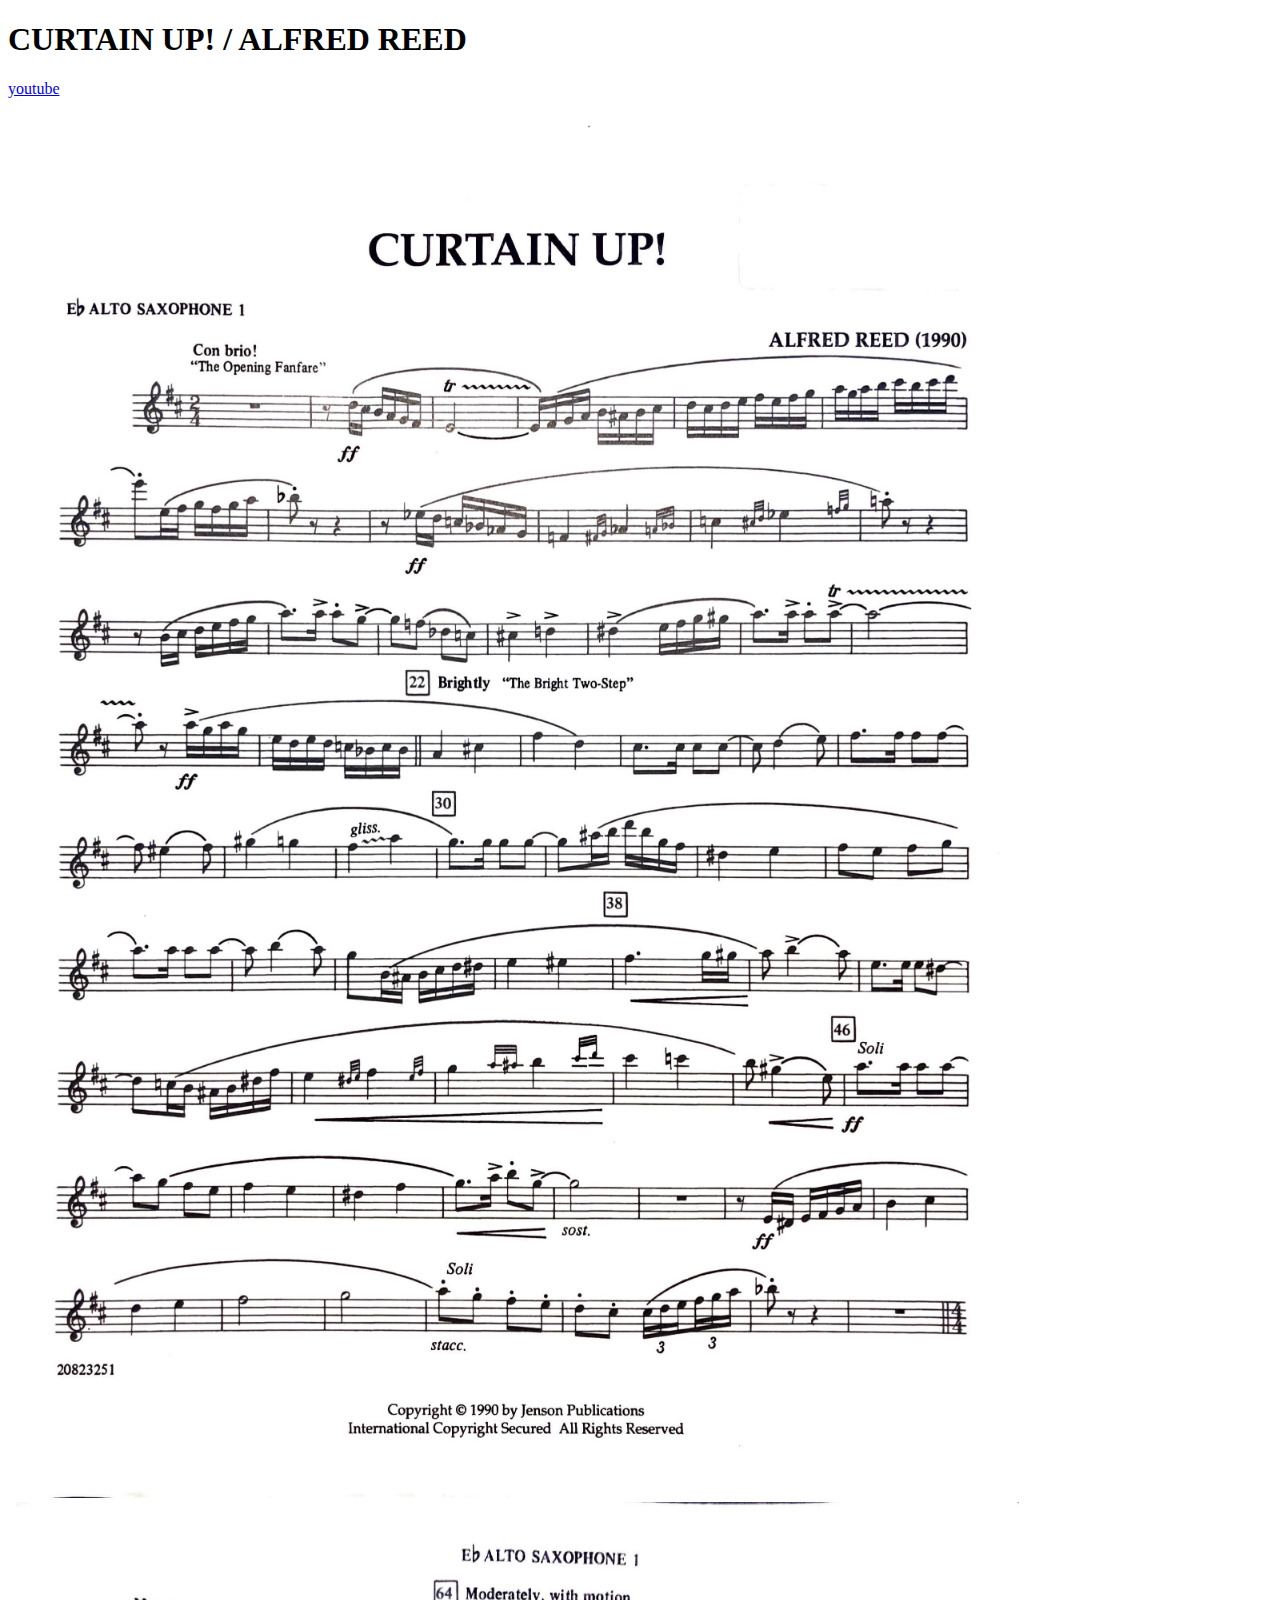
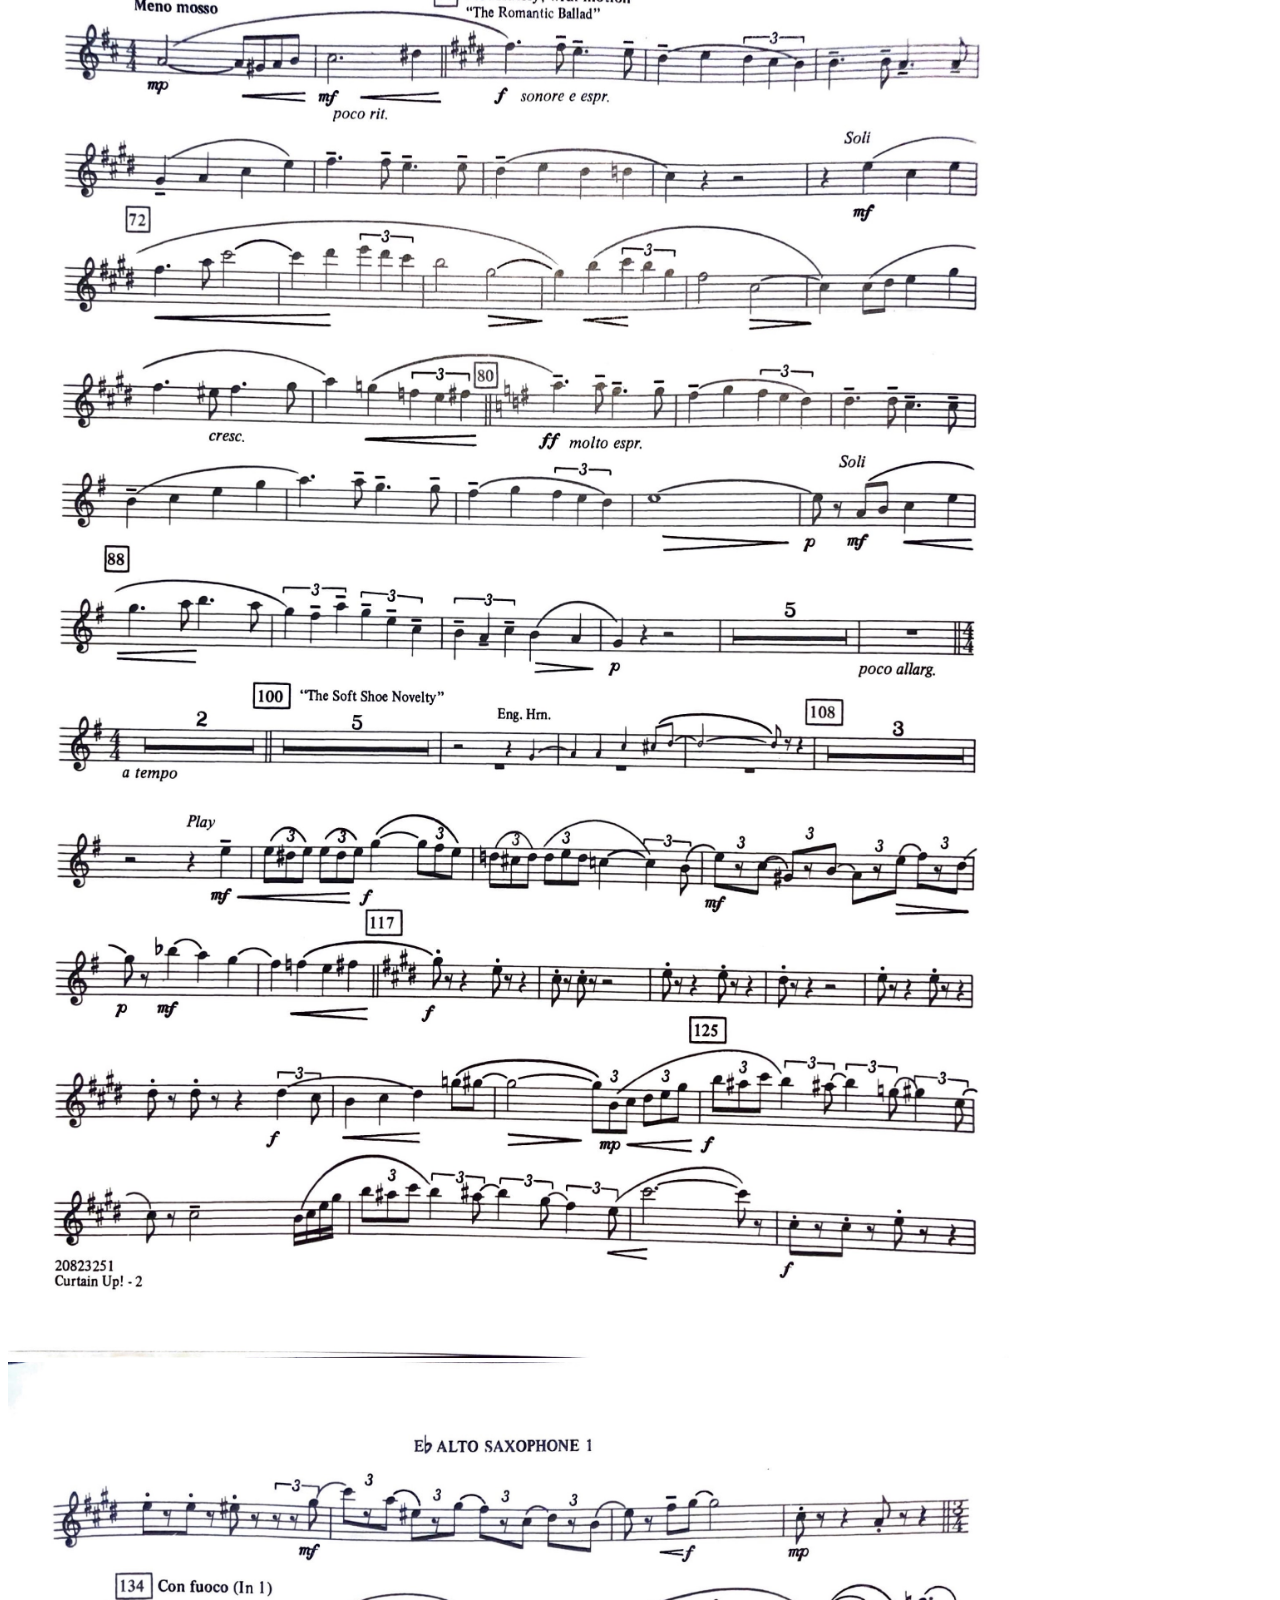
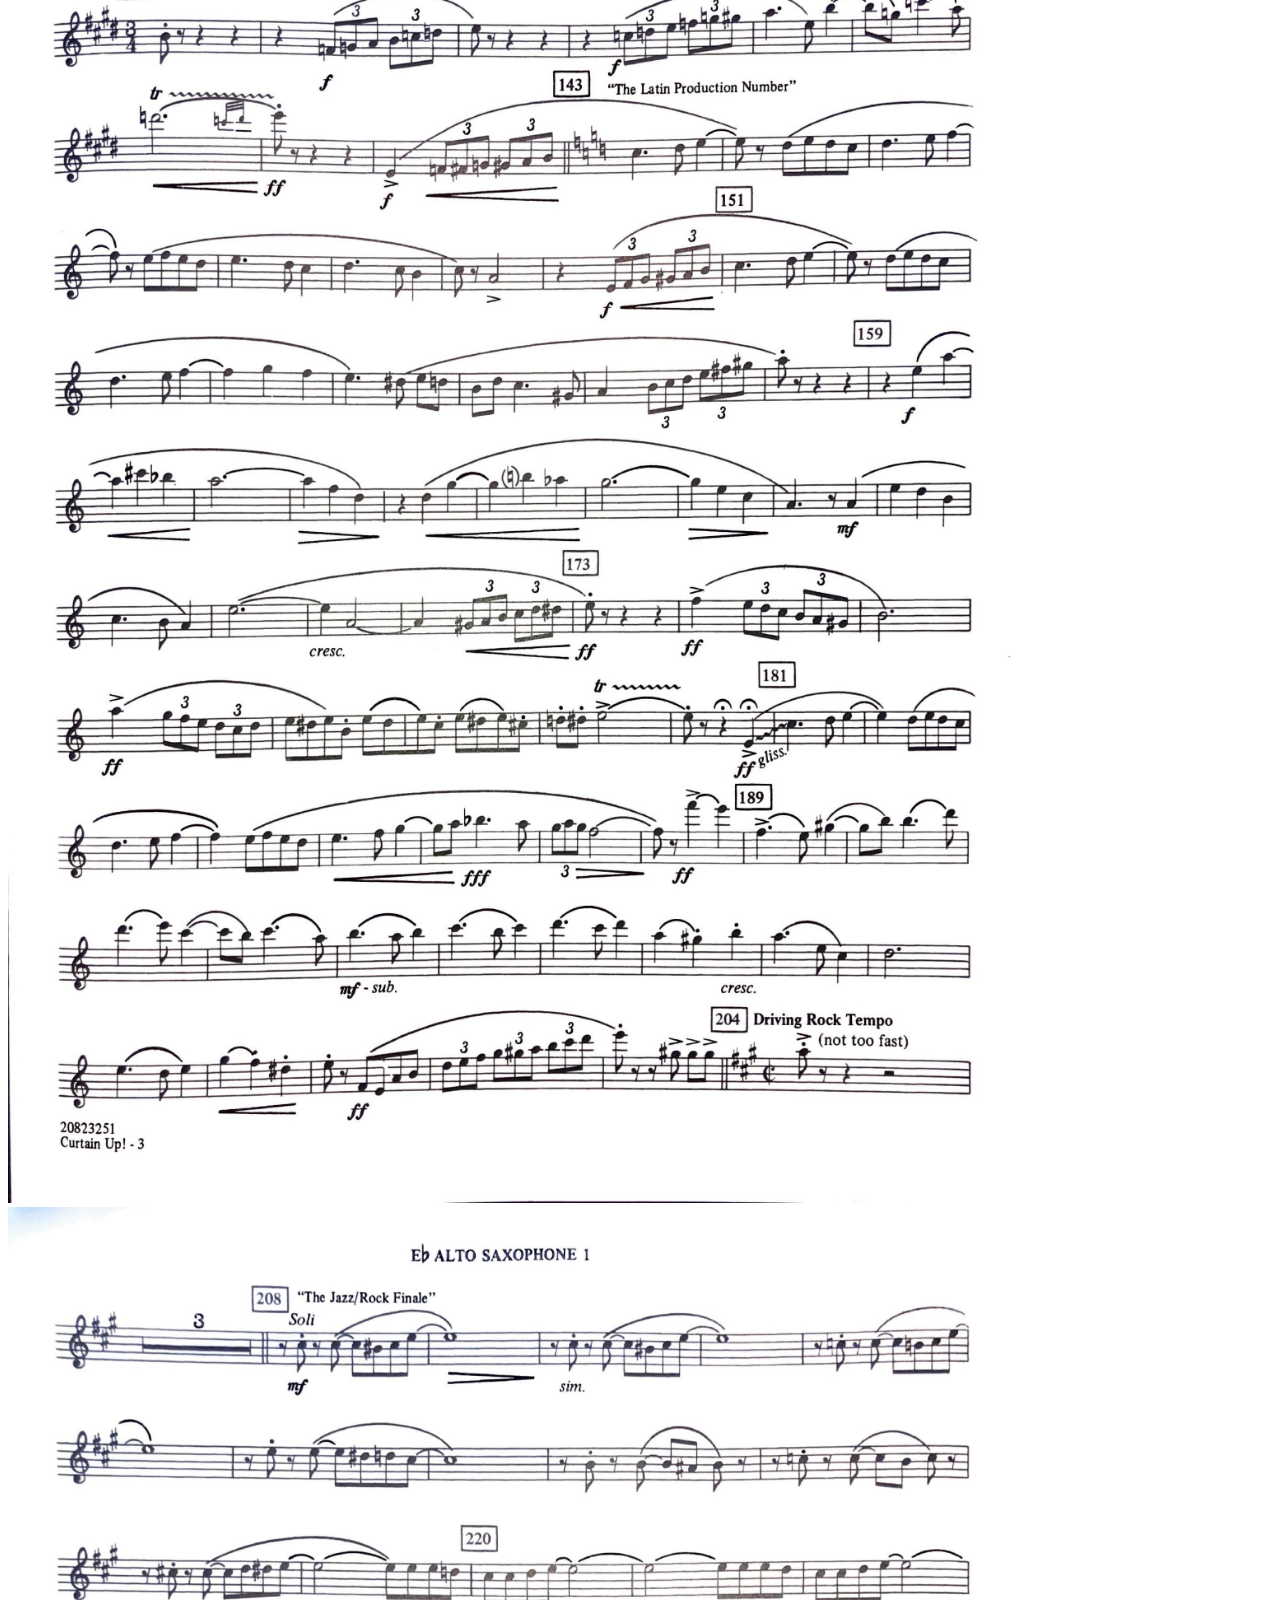
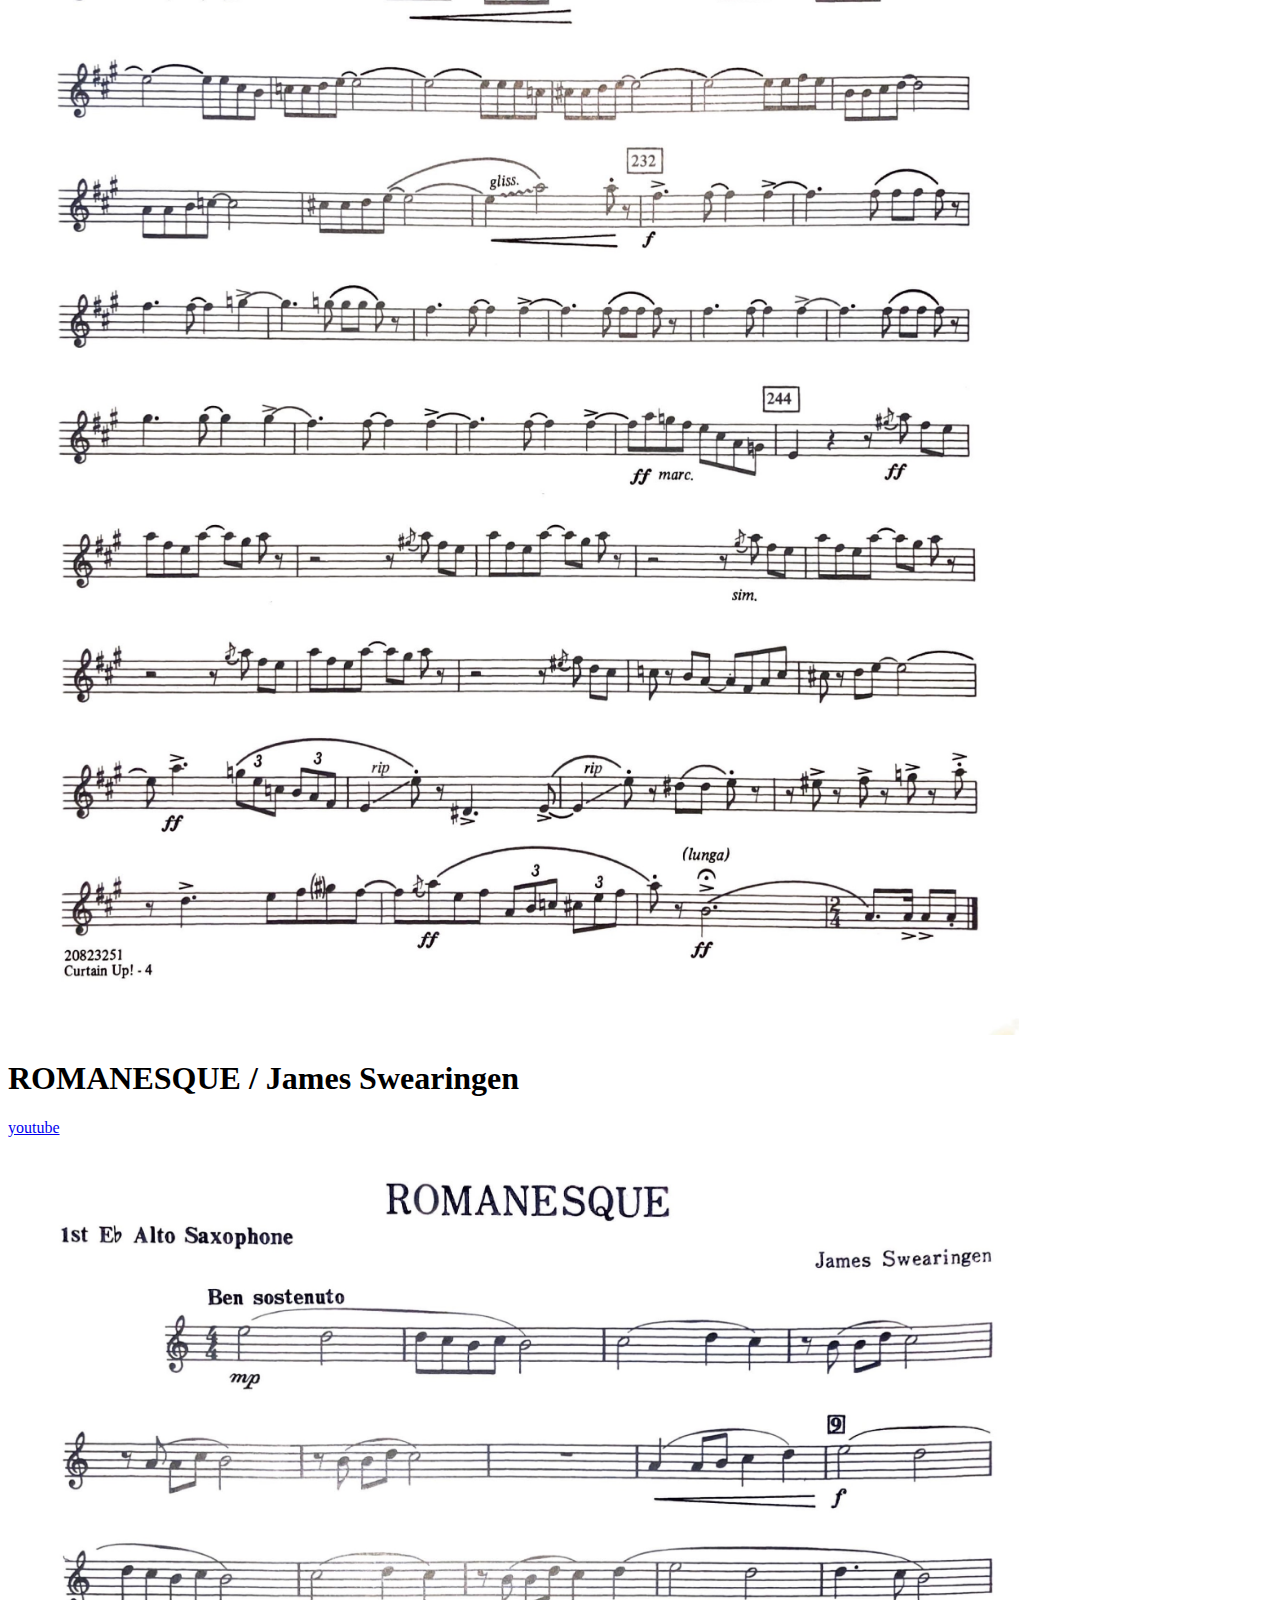
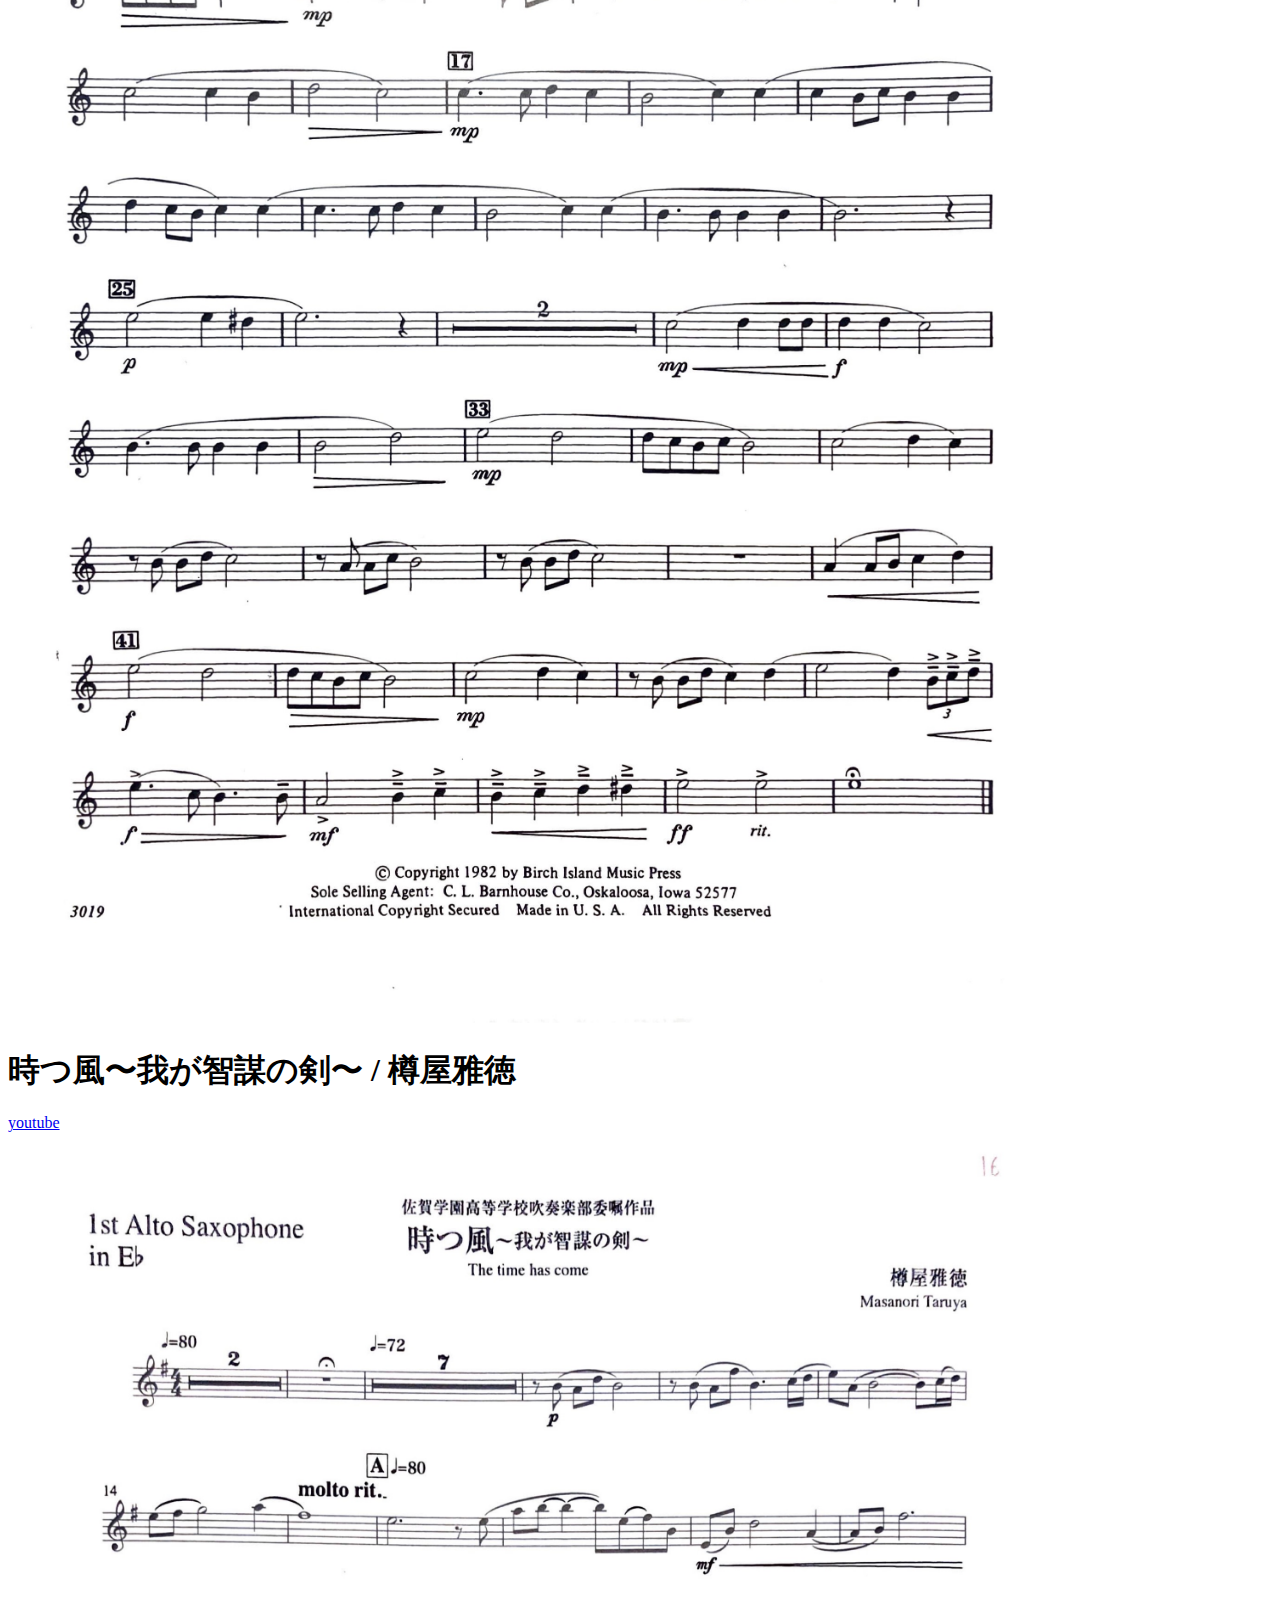
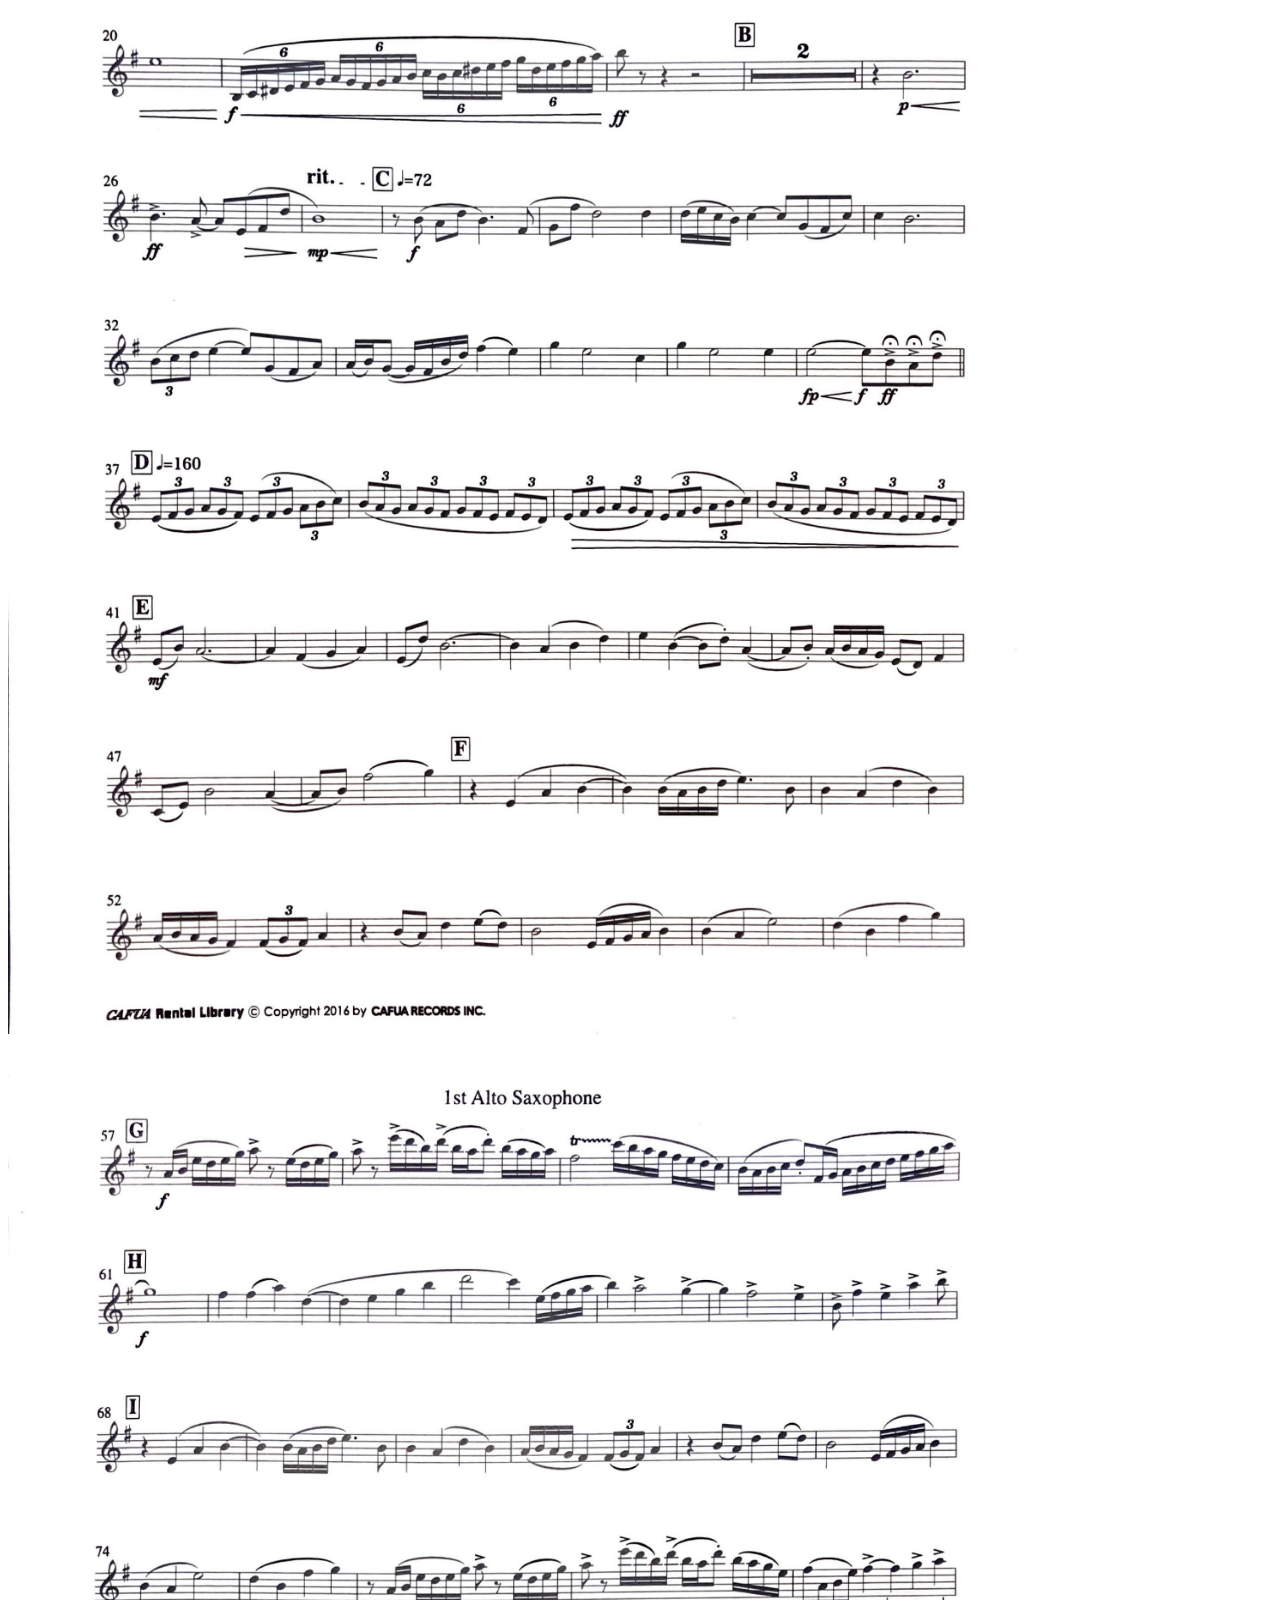
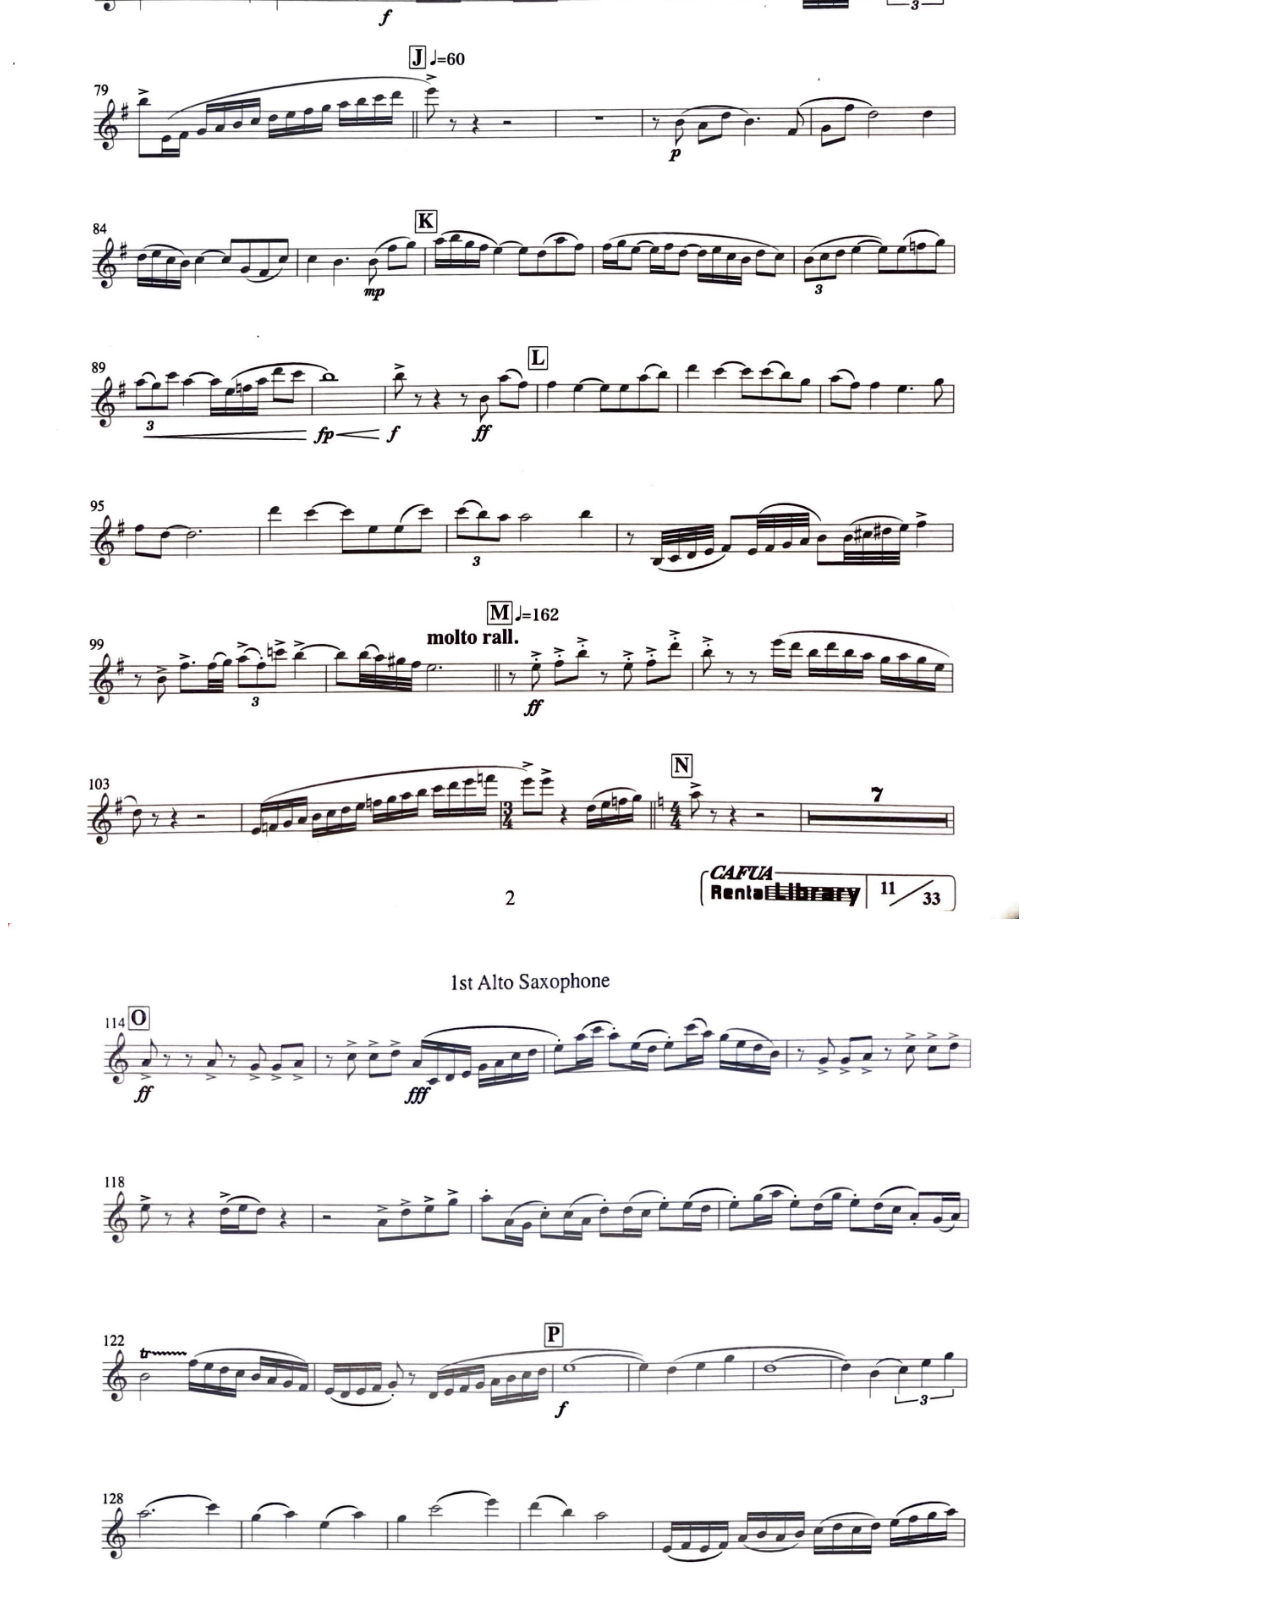
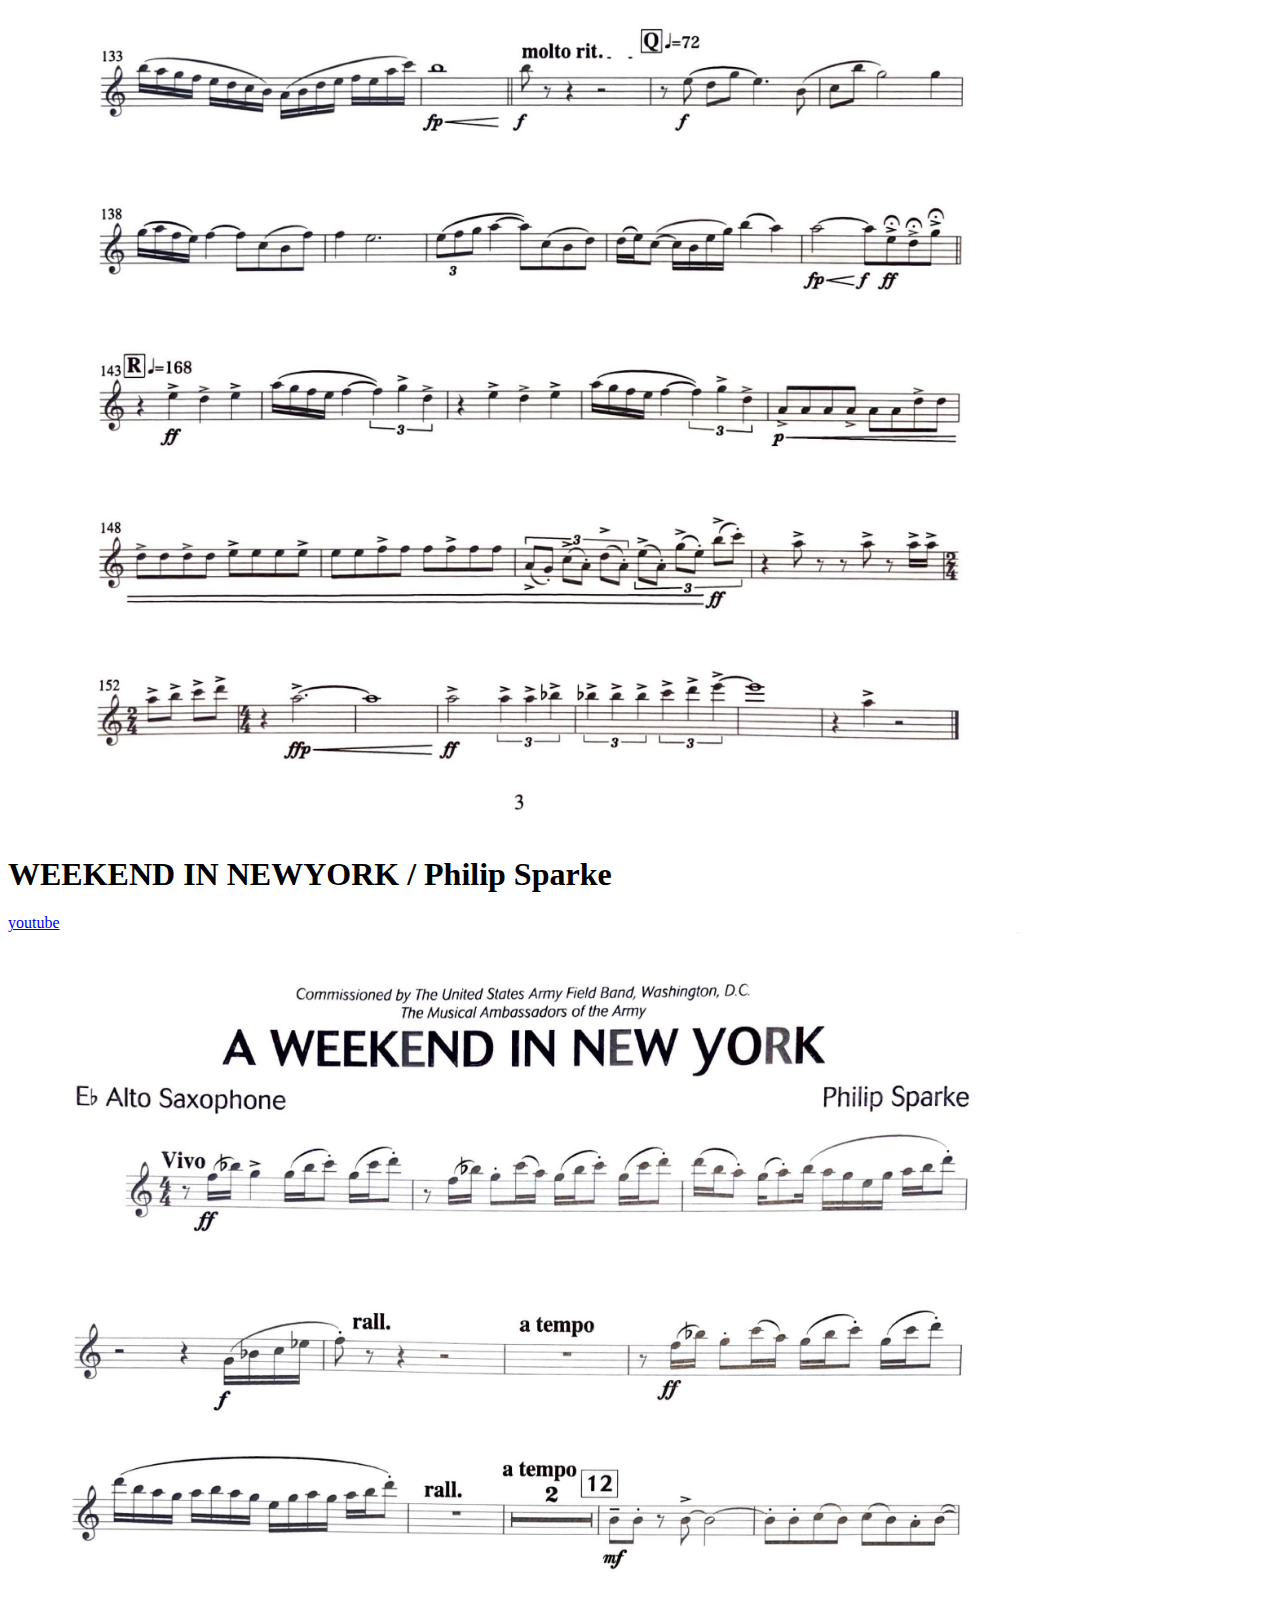
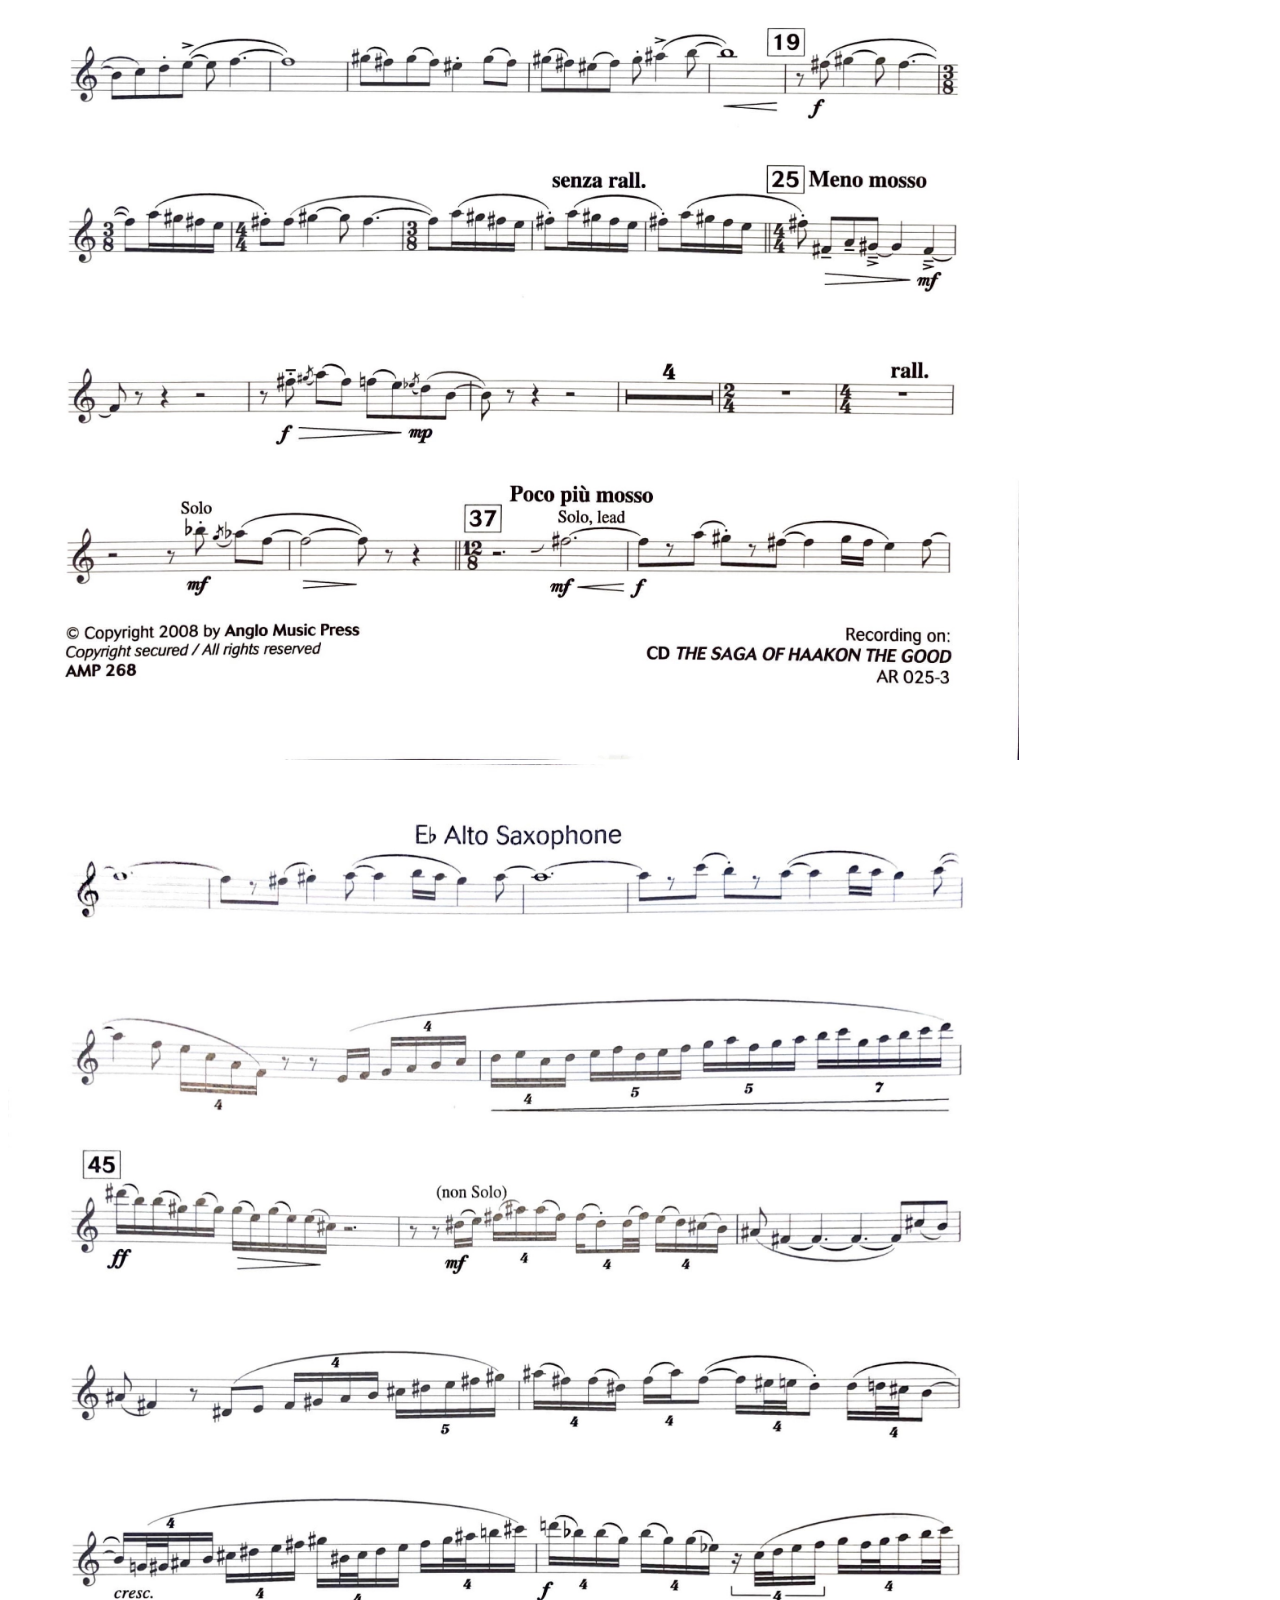
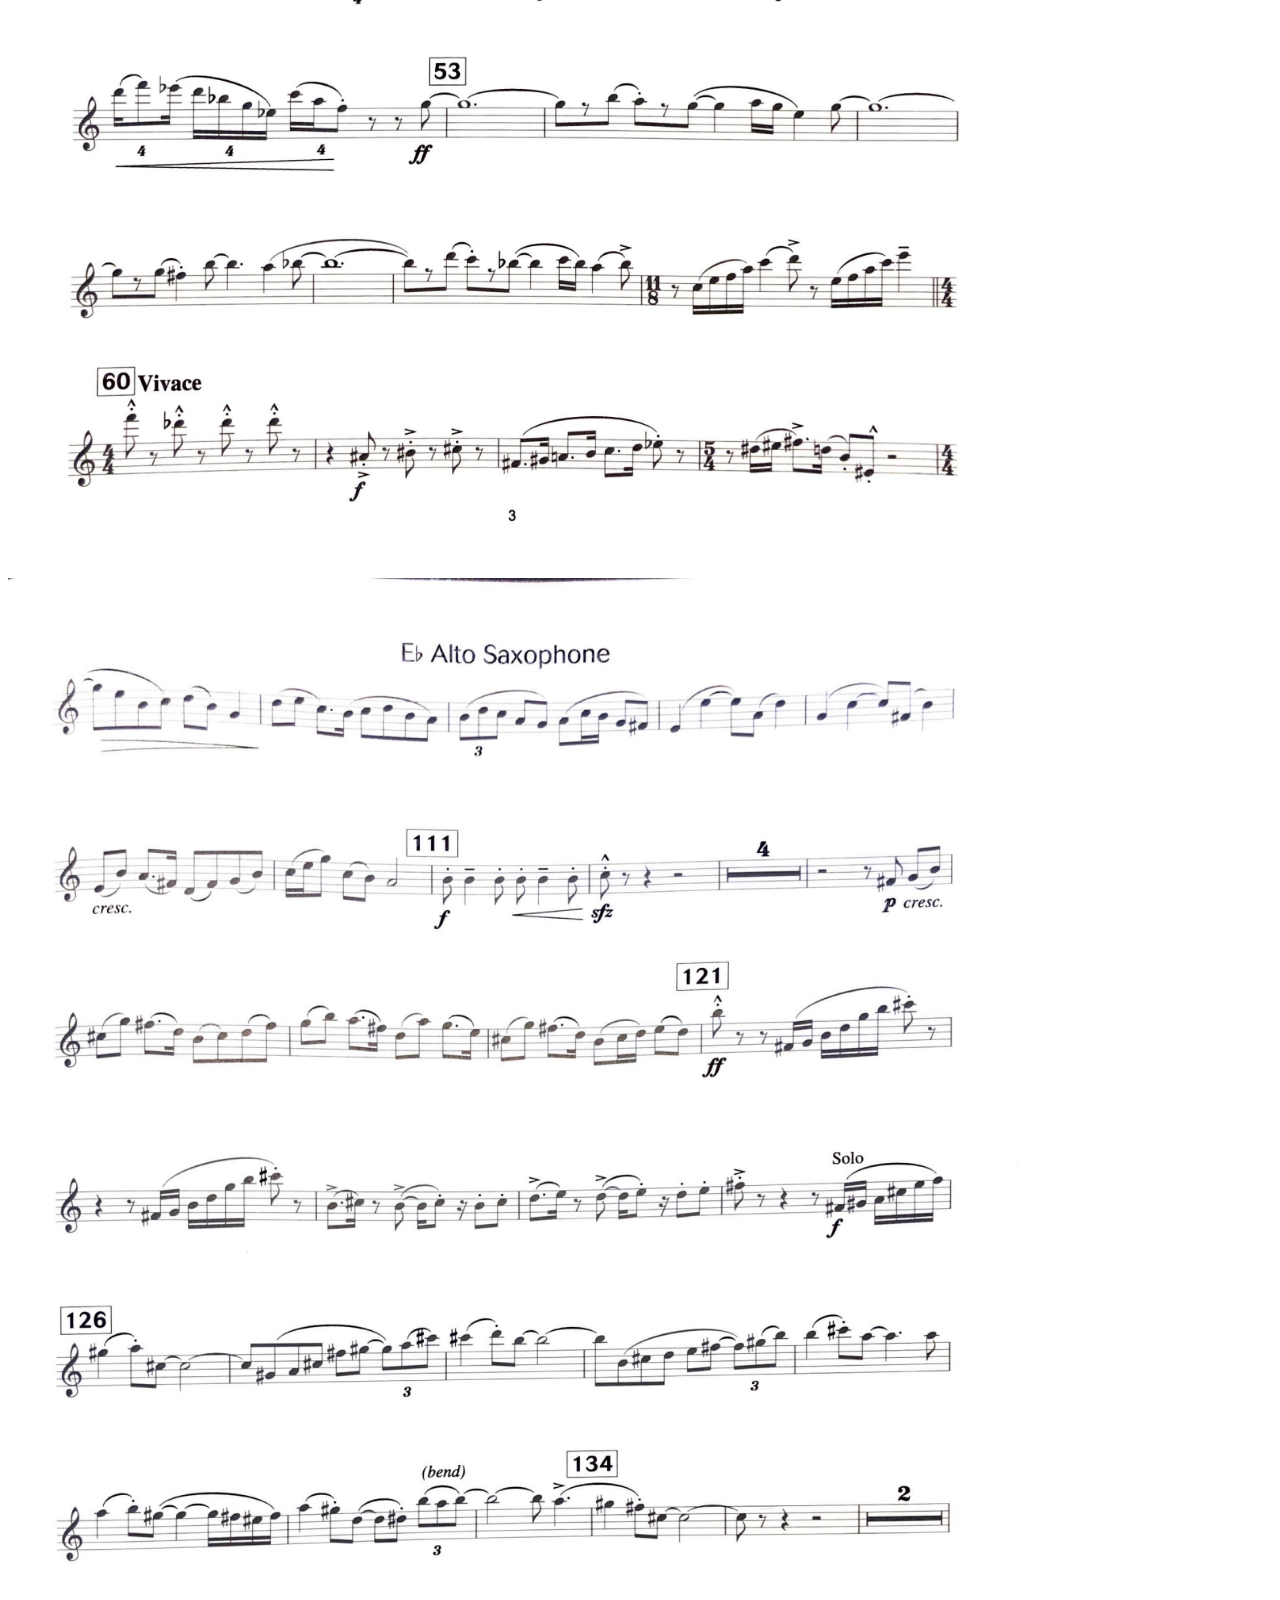
==== commit fc13565d: "fix : image file path" ====
--- a/gakufu/gakufu.html
+++ b/gakufu/gakufu.html
@@ -13,10 +13,10 @@
         <!-- リンクを入れる -->
         <a href="https://www.youtube.com/watch?v=FQrAMqXBtGA">youtube</a>
         <div onCopy="return false;">
-            <img src="/img/curtain_up_1.JPG" width="80%" oncontextmenu="return false;">
-            <img src="/img/curtain_up_2.JPG" width="80%" oncontextmenu="return false;">
-            <img src="/img/curtain_up_3.JPG" width="80%" oncontextmenu="return false;">
-            <img src="/img/curtain_up_4.JPG" width="80%" oncontextmenu="return false;">
+            <img src="./img/curtain_up_1.JPG" width="80%" oncontextmenu="return false;">
+            <img src="./img/curtain_up_2.JPG" width="80%" oncontextmenu="return false;">
+            <img src="./img/curtain_up_3.JPG" width="80%" oncontextmenu="return false;">
+            <img src="./img/curtain_up_4.JPG" width="80%" oncontextmenu="return false;">
         </div>
     </div>
     <div class="content">
@@ -24,7 +24,7 @@
         <!-- リンクを入れる -->
         <a href="https://www.youtube.com/watch?v=Mh6Hmmg-EDs">youtube</a>
         <div onCopy="return false;">
-            <img src="/img/romanesque.JPG" width="80%" oncontextmenu="return false;">
+            <img src="./img/romanesque.JPG" width="80%" oncontextmenu="return false;">
         </div>
     </div>
     <div class="content">
@@ -32,9 +32,9 @@
         <!-- リンクを入れる -->
         <a href="https://www.youtube.com/watch?v=gxVvZxQclL4">youtube</a>
         <div onCopy="return false;">
-            <img src="/img/tokitukaze_1.JPG" width="80%" oncontextmenu="return false;">
-            <img src="/img/tokitukaze_2.JPG" width="80%" oncontextmenu="return false;">
-            <img src="/img/tokitukaze_3.JPG" width="80%" oncontextmenu="return false;">
+            <img src="./img/tokitukaze_1.JPG" width="80%" oncontextmenu="return false;">
+            <img src="./img/tokitukaze_2.JPG" width="80%" oncontextmenu="return false;">
+            <img src="./img/tokitukaze_3.JPG" width="80%" oncontextmenu="return false;">
         </div>
     </div>
     <div class="content">
@@ -42,12 +42,12 @@
         <!-- リンクを入れる -->
         <a href="https://www.youtube.com/watch?v=sAbX6uvyVP8">youtube</a>
         <div onCopy="return false;">
-            <img src="/img/weekend_1.JPG" width="80%" oncontextmenu="return false;">
-            <img src="/img/weekend_2.JPG" width="80%" oncontextmenu="return false;">
-            <img src="/img/weekend_3.JPG" width="80%" oncontextmenu="return false;">
-            <img src="/img/weekend_4.JPG" width="80%" oncontextmenu="return false;">
-            <img src="/img/weekend_5.JPG" width="80%" oncontextmenu="return false;">
-            <img src="/img/weekend_6.JPG" width="80%" oncontextmenu="return false;">
+            <img src="./img/weekend_1.JPG" width="80%" oncontextmenu="return false;">
+            <img src="./img/weekend_2.JPG" width="80%" oncontextmenu="return false;">
+            <img src="./img/weekend_3.JPG" width="80%" oncontextmenu="return false;">
+            <img src="./img/weekend_4.JPG" width="80%" oncontextmenu="return false;">
+            <img src="./img/weekend_5.JPG" width="80%" oncontextmenu="return false;">
+            <img src="./img/weekend_6.JPG" width="80%" oncontextmenu="return false;">
         </div>
     </div>
     <div class="content">
@@ -55,8 +55,8 @@
         <!-- リンクを入れる -->
         <a href="https://www.youtube.com/watch?v=t1-2rVHHEiQ">youtube</a>
         <div onCopy="return false;">
-            <img src="/img/kokyounosora_1.JPG" width="80%" oncontextmenu="return false;">
-            <img src="/img/kokyounosora_2.JPG" width="80%" oncontextmenu="return false;">
+            <img src="./img/kokyounosora_1.JPG" width="80%" oncontextmenu="return false;">
+            <img src="./img/kokyounosora_2.JPG" width="80%" oncontextmenu="return false;">
         </div>
     </div>
     <div class="content">
@@ -64,8 +64,8 @@
         <!-- リンクを入れる -->
         <a href="https://www.youtube.com/watch?v=CSgPlagB2Ac">youtube</a>
         <div onCopy="return false;">
-            <img src="/img/japagra_1.JPG" width="80%" oncontextmenu="return false;">
-            <img src="/img/japagra_2.JPG" width="80%" oncontextmenu="return false;">
+            <img src="./img/japagra_1.JPG" width="80%" oncontextmenu="return false;">
+            <img src="./img/japagra_2.JPG" width="80%" oncontextmenu="return false;">
         </div>
     </div>
     <div class="content">
@@ -73,7 +73,7 @@
         <!-- リンクを入れる -->
         <a href="https://www.youtube.com/watch?v=K29zsqy2-k4">youtube</a>
         <div onCopy="return false;">
-            <img src="/img/tuioku.JPG" width="80%" oncontextmenu="return false;">
+            <img src="./img/tuioku.JPG" width="80%" oncontextmenu="return false;">
         </div>
     </div>
     <div class="content">
@@ -81,10 +81,10 @@
         <!-- リンクを入れる -->
         <a href="https://www.youtube.com/watch?v=0XY-S-wy0lM">youtube</a>
         <div onCopy="return false;">
-            <img src="/img/operaza_1.JPG" width="80%" oncontextmenu="return false;">
-            <img src="/img/operaza_2.JPG" width="80%" oncontextmenu="return false;">
-            <img src="/img/operaza_3.JPG" width="80%" oncontextmenu="return false;">
-            <img src="/img/operaza_4.JPG" width="80%" oncontextmenu="return false;">
+            <img src="./img/operaza_1.JPG" width="80%" oncontextmenu="return false;">
+            <img src="./img/operaza_2.JPG" width="80%" oncontextmenu="return false;">
+            <img src="./img/operaza_3.JPG" width="80%" oncontextmenu="return false;">
+            <img src="./img/operaza_4.JPG" width="80%" oncontextmenu="return false;">
         </div>
     </div>
 </body>
